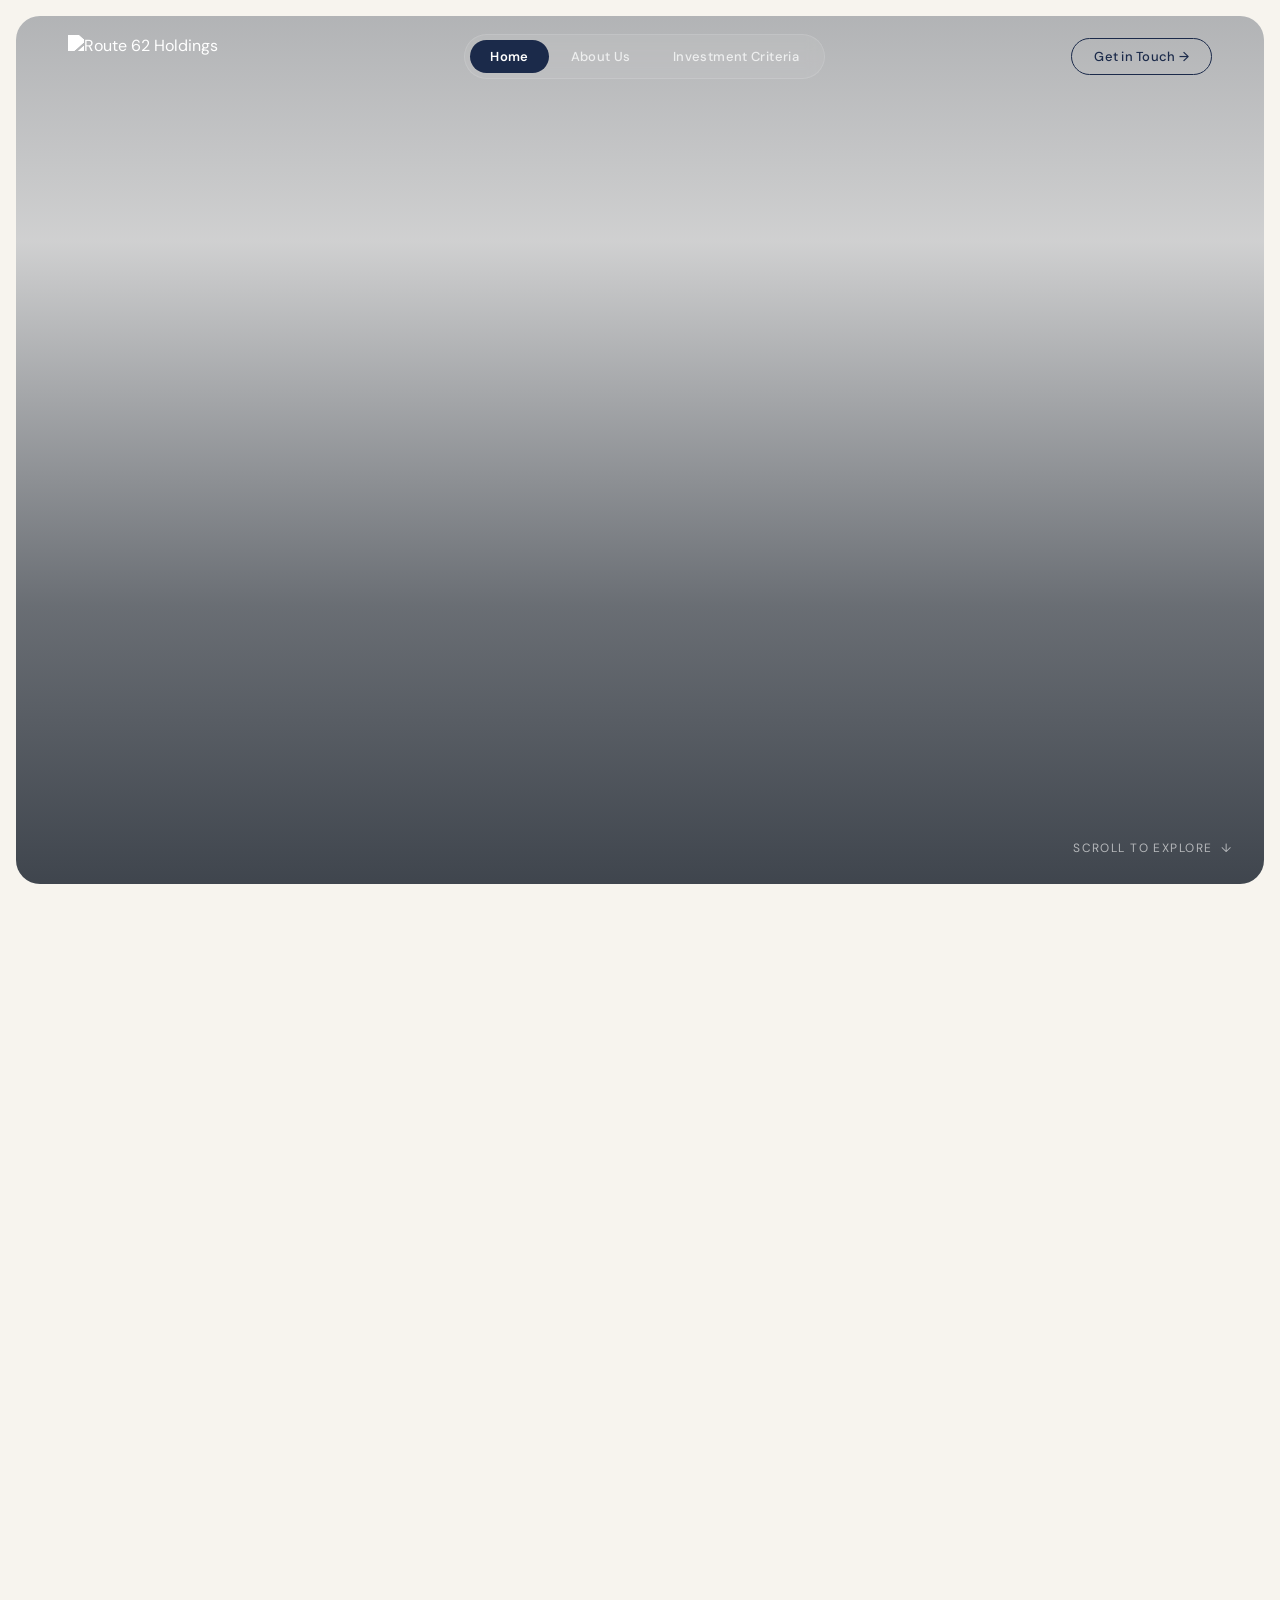
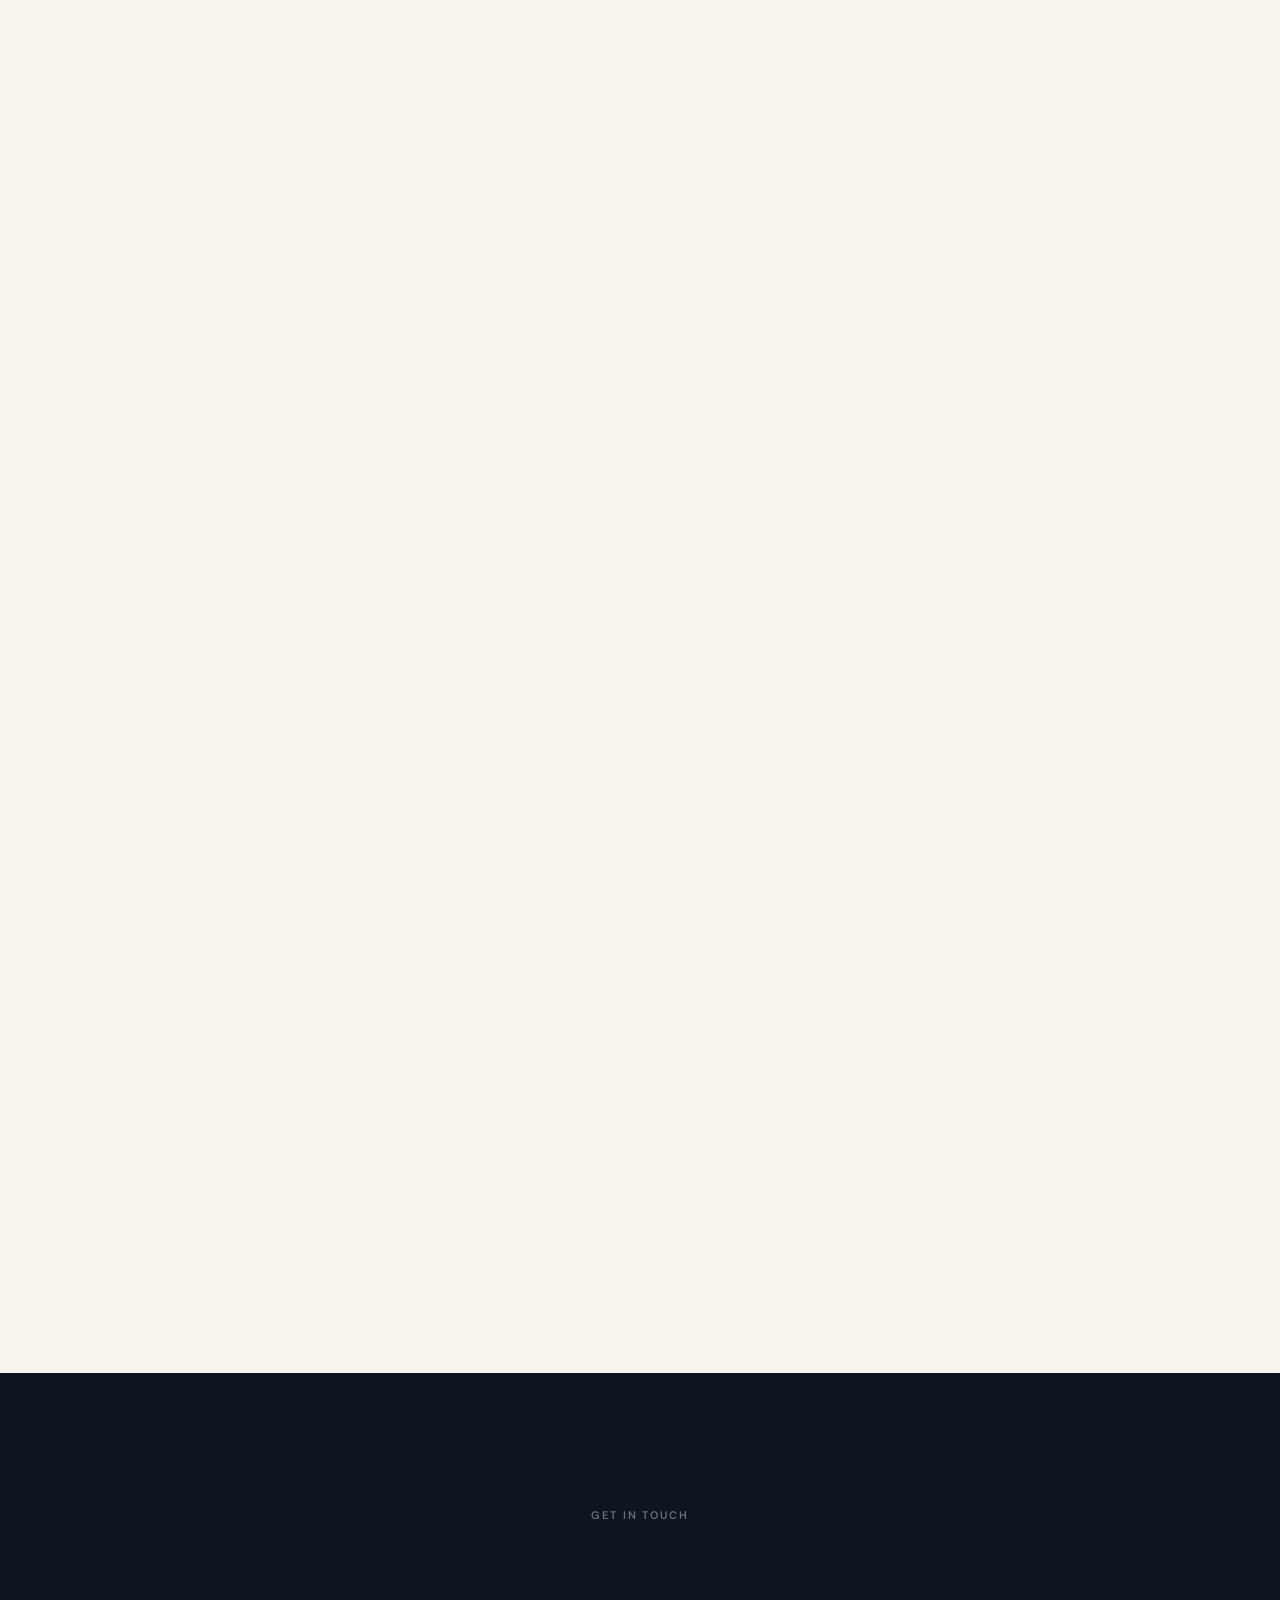
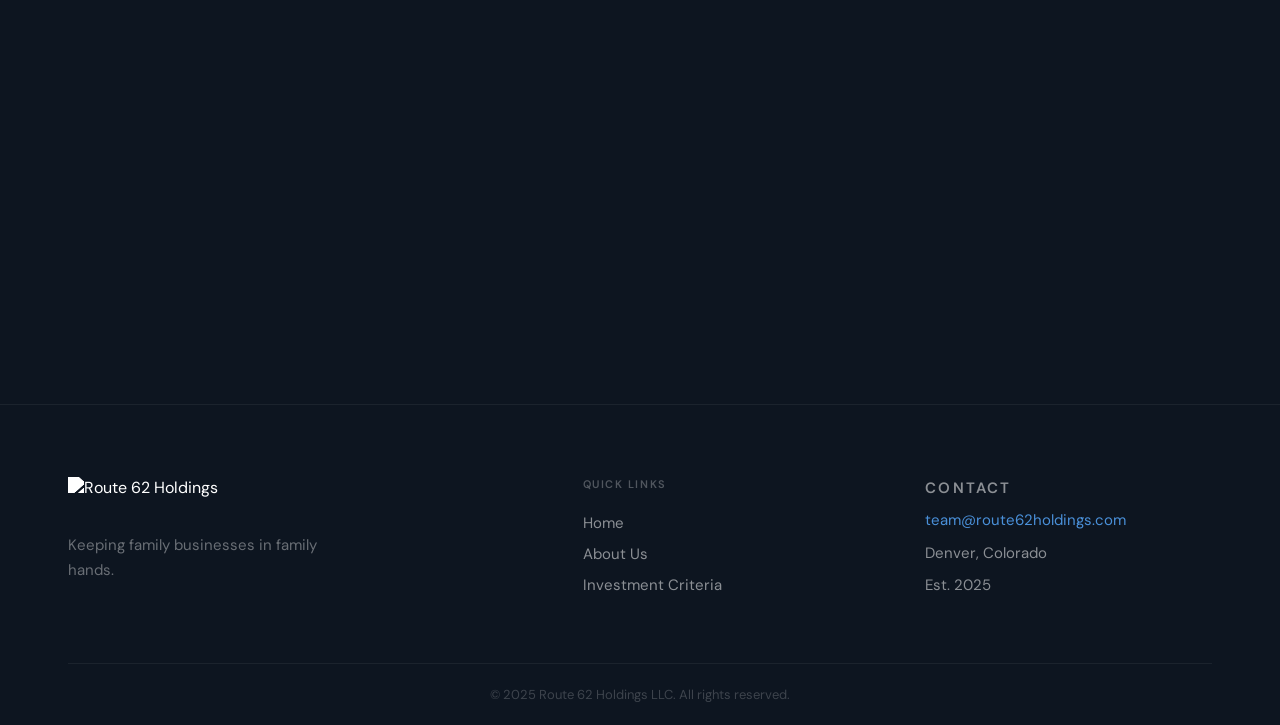
==== index.html @ dd671fc5 "initial commit" ====
<!DOCTYPE html>
<html lang="en">
<head>
  <meta charset="UTF-8">
  <meta name="viewport" content="width=device-width, initial-scale=1.0">
  <meta name="description" content="Route 62 Holdings partners with owners ready to step away - keeping the businesses they built in caring hands for the long run.">
  <title>Route 62 Holdings - Keeping Family Businesses in Family Hands</title>
  <link rel="stylesheet" href="css/styles.css">
  <link rel="preload" as="image" href="https://images.unsplash.com/photo-1558618666-fcd25c85cd64?w=1920&auto=format&fit=crop&q=80">
  <script src="https://cdnjs.cloudflare.com/ajax/libs/gsap/3.12.2/gsap.min.js"></script>
  <script src="https://cdnjs.cloudflare.com/ajax/libs/gsap/3.12.2/ScrollTrigger.min.js"></script>
</head>
<body>

  <!-- ══════════════════════ NAV ══════════════════════ -->
  <nav class="nav" id="nav" role="navigation" aria-label="Main navigation">
    <div class="nav-inner">
      <a href="index.html" class="nav-logo" aria-label="Route 62 Holdings - Home">
        <!-- [PLACEHOLDER] Logo - filter: brightness(0) invert(1) inverts to white on dark nav. Remove if logo is already light. -->
        <img src="assets/logo/route62_logo.jpg" alt="Route 62 Holdings" style="filter: brightness(0) invert(1);">
      </a>

      <div class="nav-center">
        <div class="nav-pills-wrap">
          <a href="index.html"      class="nav-link active">Home</a>
          <a href="about.html"      class="nav-link">About Us</a>
          <a href="investment.html" class="nav-link">Investment Criteria</a>
        </div>
      </div>

      <div class="nav-right">
        <a href="#connect" class="btn-nav-cta">Get in Touch &rarr;</a>
      </div>

      <button class="hamburger" id="hamburger" aria-label="Open navigation menu" aria-expanded="false">
        <span></span><span></span><span></span>
      </button>
    </div>
  </nav>

  <!-- Mobile overlay menu -->
  <div class="mobile-menu" id="mobile-menu" aria-hidden="true">
    <a href="index.html"      class="mobile-link">Home</a>
    <a href="about.html"      class="mobile-link">About Us</a>
    <a href="investment.html" class="mobile-link">Investment Criteria</a>
    <a href="#connect"        class="mobile-link mobile-cta">Get in Touch &rarr;</a>
  </div>

  <!-- ══════════════════════ HERO ══════════════════════ -->
  <section class="hero" id="hero" aria-label="Hero">
    <div class="hero-bg" aria-hidden="true">
      <video class="hero-video" autoplay muted loop playsinline>
        <source src="assets/videos/Cinematic_Desert_Highway_Drone_Shot.mp4" type="video/mp4">
      </video>
    </div>

    <div class="hero-content reveal">
      <div class="container">
        <h1 class="hero-headline">Keeping Family Businesses in Family&nbsp;Hands</h1>
        <p class="hero-sub">You spent a lifetime building something that feels like family. When it&rsquo;s time to step back, we&rsquo;re here to carry it forward - with the care and commitment it deserves.</p>
        <div class="hero-ctas">
          <a href="#connect" class="btn btn-white-outline">Get in Touch &rarr;</a>
          <a href="#story"   class="btn btn-dark-pill">Learn More</a>
        </div>
      </div>
    </div>

    <span class="scroll-hint" aria-hidden="true">Scroll to Explore <span class="arrow">&darr;</span></span>
  </section>

  <!-- ══════════════════════ FOUNDER STORY ══════════════════════ -->
  <section class="founder-section" id="story">
    <div class="container">
      <div class="founder-grid">

        <div class="founder-col reveal">
          <span class="label">OUR STORY</span>
          <h2 class="founder-heading section-heading">We Grew Up Around Family Businesses, Too.</h2>
          <div class="founder-body">
            <p>Route 62 Holdings was founded by Max and Nicole - two partners who grew up close to family-owned businesses and spent years working alongside the owners who built them.</p>
            <p>The more we sat across from those owners, the more we realized the hardest question wasn&rsquo;t price or terms - it was who would look after what they&rsquo;d spent a lifetime creating.</p>
            <p>That&rsquo;s what we&rsquo;re here for. We step in as hands-on operators, keep the team and culture the owner built, and carry the business forward - the way family would.</p>
          </div>
          <div class="founder-cta">
            <a href="about.html" class="btn btn-text-accent">About Our Team &rarr;</a>
          </div>
        </div>

        <div class="founder-img-wrap reveal reveal-d2">
          <!-- [PLACEHOLDER] Business meeting photo -->
          <img
            src="https://images.unsplash.com/photo-1600880292203-757bb62b4baf?w=800&auto=format&fit=crop&q=80"
            alt="Two business professionals in a meeting"
            loading="lazy"
          >
        </div>

      </div>
    </div>
  </section>

  <!-- ══════════════════════ LEADERSHIP TEAM ══════════════════════ -->
  <section class="team-section" id="team">
    <div class="container">

      <div class="section-header reveal">
        <h2 class="section-title section-heading">Our Leadership Team</h2>
      </div>

      <div class="team-grid">

        <!-- ── Max Araya ── -->
        <article class="team-card reveal">
          <div class="team-headshot">
            <img src="assets/images/Max.png" alt="Max Araya" loading="lazy">
          </div>
          <div class="team-body">
            <h3 class="team-name">Max Araya</h3>
            <p class="team-role">Co-Founder</p>
            <div class="team-rule"></div>
            <p class="team-tagline">&ldquo;Drawn to how businesses actually work - and driven to make them better.&rdquo;</p>
            <div class="team-li-wrap">
              <a
                href="https://www.linkedin.com/in/max-araya/"
                target="_blank"
                rel="noopener noreferrer"
                class="btn btn-linkedin"
                aria-label="Max Araya on LinkedIn"
              >LinkedIn &rarr;</a>
            </div>
            <ul class="team-bullets">
              <li>VP, Fruition Partners Private Equity - Denver, CO (Dec 2023-Present)</li>
              <li>Associate, Oaktree Capital Management - New York (2020-2022, Mezzanine Fund)</li>
              <li>Investment Banking Analyst, J.P. Morgan - New York (2016-2020, Leveraged Finance / TMT)</li>
              <li>Middlebury College, B.A. International Politics &amp; Economics; LSE, Accounting &amp; Finance</li>
            </ul>
          </div>
        </article>

        <!-- ── Nicole B ── -->
        <article class="team-card reveal reveal-d2">
          <div class="team-headshot">
            <img src="assets/images/Nicole.png" alt="Nicole B" loading="lazy">
          </div>
          <div class="team-body">
            <h3 class="team-name">Nicole B</h3>
            <p class="team-role">Co-Founder</p>
            <div class="team-rule"></div>
            <p class="team-tagline">&ldquo;Operational instincts shaped by family business roots and a decade of working with owners.&rdquo;</p>
            <div class="team-li-wrap">
              <!-- [PLACEHOLDER] Update LinkedIn URL when available -->
              <a href="#" class="btn btn-linkedin" aria-label="Nicole B on LinkedIn">LinkedIn &rarr;</a>
            </div>
            <ul class="team-bullets">
              <li>Wealth Management, Family Office - Connecticut</li>
              <li>Background in operations, client relations, and family business dynamics</li>
              <li>Bentley University, Finance</li>
              <li>Grew up around family-owned businesses; deep appreciation for succession and continuity</li>
            </ul>
          </div>
        </article>

      </div>
    </div>
  </section>

  <!-- ══════════════════════ CONNECT ══════════════════════ -->
  <section class="connect-section" id="connect">
    <div class="container">
      <span class="label label-muted">GET IN TOUCH</span>
      <h2 class="connect-heading section-heading reveal">Ready to Start a Conversation?</h2>
      <p class="connect-sub reveal reveal-d1">Whether you&rsquo;re a business owner thinking about the future, or an entrepreneur exploring partnership - we&rsquo;d love to hear from you.</p>
      <div class="connect-ctas reveal reveal-d2">
        <!-- [PLACEHOLDER] Update scheduling link -->
        <a href="#" class="btn btn-gold">Schedule a Call &rarr;</a>
        <a href="mailto:team@route62holdings.com" class="btn btn-white-outline">Send Us a Message &rarr;</a>
      </div>
      <p class="connect-email reveal reveal-d3">
        <!-- [PLACEHOLDER] Confirm email address -->
        <a href="mailto:team@route62holdings.com">team@route62holdings.com</a>
      </p>
    </div>
  </section>

  <!-- ══════════════════════ FOOTER ══════════════════════ -->
  <footer class="footer" role="contentinfo">
    <div class="container">
      <div class="footer-grid">

        <div>
          <div class="footer-logo">
            <img src="assets/logo/route62_logo.jpg" alt="Route 62 Holdings" style="filter: brightness(0) invert(1);">
          </div>
          <p class="footer-tagline">Keeping family businesses in family hands.</p>
        </div>

        <div>
          <p class="footer-col-heading">Quick Links</p>
          <nav class="footer-links" aria-label="Footer navigation">
            <a href="index.html">Home</a>
            <a href="about.html">About Us</a>
            <a href="investment.html">Investment Criteria</a>
          </nav>
        </div>

        <div class="footer-contact">
          <p class="footer-col-heading">Contact</p>
          <!-- [PLACEHOLDER] Confirm contact details -->
          <p><a href="mailto:team@route62holdings.com">team@route62holdings.com</a></p>
          <p>Denver, Colorado</p>
          <p>Est. 2025</p>
        </div>

      </div>
      <div class="footer-bottom">
        <p>&copy; 2025 Route 62 Holdings LLC. All rights reserved.</p>
      </div>
    </div>
  </footer>

  <script src="js/main.js"></script>
</body>
</html>
---- css/styles.css ----
/* ============================================================
   ROUTE 62 HOLDINGS — styles.css
   ============================================================ */

@import url('https://fonts.googleapis.com/css2?family=Playfair+Display:ital,wght@0,400;0,500;0,600;0,700;1,400;1,500&family=DM+Sans:ital,opsz,wght@0,9..40,300;0,9..40,400;0,9..40,500;0,9..40,600;1,9..40,400&display=swap');

/* ── CUSTOM PROPERTIES ── */
:root {
  --color-navy:        #1B2A4A;
  --color-blue:        #4A90D9;
  --color-blue-dark:   #2E6BB0;
  --color-bg-dark:     #0D1520;
  --color-bg-light:    #F7F4EE;
  --color-text-primary:#1B2A4A;
  --color-text-light:  #FFFFFF;
  --color-text-muted:  #6B7A94;
  --color-card-bg:     #EDE9E0;

  --font-display: 'Playfair Display', Georgia, serif;
  --font-body:    'DM Sans', system-ui, -apple-system, sans-serif;

  --nav-h:   80px;
  --max-w:   1240px;
  --gutter:  48px;
}

/* ── RESET ── */
*, *::before, *::after { box-sizing: border-box; margin: 0; padding: 0; }
html { scroll-behavior: smooth; }
body {
  font-family: var(--font-body);
  background: #F7F4EE;
  color: var(--color-text-primary);
  overflow-x: hidden;
  -webkit-font-smoothing: antialiased;
  -moz-osx-font-smoothing: grayscale;
}
img { max-width: 100%; display: block; }
a { text-decoration: none; color: inherit; }
ul { list-style: none; }
button { cursor: pointer; border: none; background: none; font-family: inherit; }

/* ── LAYOUT ── */
.container {
  max-width: var(--max-w);
  margin: 0 auto;
  padding: 0 var(--gutter);
}

/* ── REVEAL ANIMATION ── */
.reveal {
  opacity: 0;
  transform: translateY(28px);
  transition: opacity 0.75s ease, transform 0.75s ease;
}
.reveal.visible { opacity: 1; transform: translateY(0); }
.reveal-d1 { transition-delay: 0.1s; }
.reveal-d2 { transition-delay: 0.2s; }
.reveal-d3 { transition-delay: 0.3s; }
.reveal-d4 { transition-delay: 0.4s; }
.reveal-d5 { transition-delay: 0.5s; }

/* ── LABEL ── */
.label {
  display: inline-block;
  font-size: 0.6875rem;
  font-weight: 600;
  letter-spacing: 0.18em;
  text-transform: uppercase;
  color: var(--color-blue);
  margin-bottom: 14px;
}
.label-muted { color: rgba(255,255,255,0.38); }

/* ═══════════════════════════════════
   NAVIGATION
   ═══════════════════════════════════ */
.nav {
  position: fixed;
  inset: 16px 16px auto 16px;
  z-index: 1000;
  height: var(--nav-h);
  background: transparent !important;
  backdrop-filter: none !important;
  -webkit-backdrop-filter: none !important;
  transition: transform 0.35s ease;
}

.nav-inner {
  max-width: var(--max-w);
  margin: 0 auto;
  padding: 0 var(--gutter);
  height: 100%;
  display: flex;
  align-items: center;
  justify-content: space-between;
  gap: 20px;
}

.nav-logo img {
  height: 42px;
  width: auto;
  object-fit: contain;
  display: block;
}

.nav-pills-wrap {
  display: flex;
  align-items: center;
  background: rgba(255,255,255,0.07);
  border: 1px solid rgba(255,255,255,0.12);
  border-radius: 50px;
  padding: 5px;
  gap: 2px;
  backdrop-filter: blur(8px);
}

.nav-link {
  display: block;
  padding: 8px 20px;
  border-radius: 50px;
  font-size: 0.8125rem;
  font-weight: 500;
  color: rgba(255,255,255,0.75);
  letter-spacing: 0.03em;
  white-space: nowrap;
  transition: color 0.2s, background 0.2s;
}
.nav-link:hover { color: #fff; background: rgba(255,255,255,0.1); }
.nav-link.active {
  background: var(--color-navy);
  color: #fff;
  font-weight: 600;
}

.btn-nav-cta {
  display: inline-flex;
  align-items: center;
  gap: 6px;
  padding: 9px 22px;
  border-radius: 50px;
  border: 1.5px solid var(--color-navy);
  font-size: 0.8125rem;
  font-weight: 500;
  color: var(--color-navy);
  white-space: nowrap;
  transition: all 0.25s;
  letter-spacing: 0.02em;
}
.btn-nav-cta:hover {
  background: var(--color-blue);
  color: #fff;
  border-color: var(--color-blue);
}

/* Hamburger */
.hamburger {
  display: none;
  flex-direction: column;
  gap: 5px;
  padding: 8px;
  flex-shrink: 0;
}
.hamburger span {
  display: block;
  width: 24px;
  height: 2px;
  background: #fff;
  border-radius: 2px;
  transition: all 0.3s ease;
}
.hamburger.open span:nth-child(1) { transform: translateY(7px) rotate(45deg); }
.hamburger.open span:nth-child(2) { opacity: 0; transform: scaleX(0); }
.hamburger.open span:nth-child(3) { transform: translateY(-7px) rotate(-45deg); }

/* Mobile menu overlay */
.mobile-menu {
  display: none;
  position: fixed;
  inset: 0;
  z-index: 999;
  background: var(--color-bg-dark);
  flex-direction: column;
  align-items: center;
  justify-content: center;
  gap: 6px;
}
.mobile-menu.open { display: flex; }

.mobile-link {
  font-family: var(--font-display);
  font-size: 1.875rem;
  font-weight: 500;
  color: rgba(255,255,255,0.85);
  padding: 10px 40px;
  border-radius: 8px;
  transition: color 0.2s;
}
.mobile-link:hover { color: var(--color-blue); }

.mobile-cta {
  font-family: var(--font-body);
  font-size: 1rem;
  font-weight: 600;
  background: var(--color-navy);
  color: #fff !important;
  padding: 14px 40px;
  border-radius: 50px;
  margin-top: 24px;
}

/* ═══════════════════════════════════
   BUTTONS
   ═══════════════════════════════════ */
.btn {
  display: inline-flex;
  align-items: center;
  justify-content: center;
  gap: 8px;
  padding: 14px 30px;
  border-radius: 50px;
  font-family: var(--font-body);
  font-size: 0.9375rem;
  font-weight: 500;
  letter-spacing: 0.01em;
  cursor: pointer;
  transition: all 0.25s ease;
  white-space: nowrap;
  border: 2px solid transparent;
}

.btn-gold {
  background: var(--color-navy);
  color: #fff;
  border-color: var(--color-navy);
}
.btn-gold:hover {
  background: var(--color-blue);
  border-color: var(--color-blue);
  transform: translateY(-2px);
  box-shadow: 0 8px 24px rgba(74,144,217,0.35);
}

.btn-white-outline {
  background: transparent;
  color: #fff;
  border-color: rgba(255,255,255,0.65);
}
.btn-white-outline:hover {
  background: #fff;
  color: var(--color-bg-dark);
  border-color: #fff;
}

.btn-dark-pill {
  background: rgba(13,21,32,0.55);
  color: rgba(255,255,255,0.85);
  border-color: rgba(255,255,255,0.25);
  backdrop-filter: blur(8px);
}
.btn-dark-pill:hover {
  background: rgba(13,21,32,0.8);
  border-color: rgba(255,255,255,0.4);
}

.btn-text-accent {
  background: none;
  color: var(--color-blue);
  border: none;
  padding: 0;
  font-weight: 600;
  font-size: 0.9375rem;
  border-radius: 0;
  letter-spacing: 0.02em;
}
.btn-text-accent:hover { color: var(--color-blue-dark); }

.btn-linkedin {
  background: var(--color-navy);
  color: #fff;
  border-color: var(--color-navy);
  padding: 9px 22px;
  font-size: 0.8125rem;
}
.btn-linkedin:hover { background: var(--color-navy); border-color: var(--color-blue); }

/* ═══════════════════════════════════
   HOME HERO
   ═══════════════════════════════════ */
.hero {
  position: relative;
  margin: 16px;
  border-radius: 24px;
  height: calc(100vh - 32px);
  min-height: 700px;
  display: flex;
  flex-direction: column;
  justify-content: flex-end;
  overflow: hidden;
}

.hero-bg {
  position: absolute;
  top: -10%;
  left: 0;
  right: 0;
  height: 120%;
  z-index: 0;
  overflow: hidden;
}
.hero-bg::before {
  content: '';
  position: absolute;
  inset: 0;
  background: rgba(13, 37, 74, 0.12);
  z-index: 1;
  pointer-events: none;
}
.hero-bg::after {
  content: '';
  position: absolute;
  inset: 0;
  background: linear-gradient(
    to bottom,
    rgba(13,21,32,0.25) 0%,
    rgba(13,21,32,0.05) 30%,
    rgba(13,21,32,0.55) 65%,
    rgba(13,21,32,0.82) 100%
  );
  z-index: 2;
}

.hero-content {
  position: absolute;
  bottom: 10%;
  left: 0;
  right: 0;
  z-index: 2;
}

.hero-headline {
  font-family: var(--font-display);
  font-size: clamp(2.8rem, 5.2vw, 5rem);
  font-weight: 700;
  color: #fff;
  line-height: 1.05;
  letter-spacing: -0.02em;
  max-width: 65%;
  margin-bottom: 22px;
}

.hero-sub {
  font-size: 1.125rem;
  color: rgba(255,255,255,0.7);
  max-width: 540px;
  line-height: 1.75;
  margin-bottom: 38px;
  font-weight: 300;
}

.hero-ctas { display: flex; gap: 12px; flex-wrap: wrap; }

/* Glassmorphism stat card */
.hero-stat-card {
  position: absolute;
  bottom: 10%;
  right: 6%;
  z-index: 3;
  background: rgba(13,21,32,0.72);
  backdrop-filter: blur(12px);
  -webkit-backdrop-filter: blur(12px);
  border: 1px solid rgba(255,255,255,0.08);
  border-radius: 20px;
  padding: 24px 28px;
  text-align: right;
  min-width: 200px;
}

.stat-big {
  display: block;
  font-family: var(--font-display);
  font-size: 2.4rem;
  font-weight: 700;
  color: var(--color-blue);
  line-height: 1;
  margin-bottom: 6px;
  letter-spacing: -0.02em;
}

.stat-label-sm {
  display: block;
  font-size: 0.8rem;
  color: rgba(255,255,255,0.65);
  letter-spacing: 0.08em;
  text-transform: uppercase;
  margin-top: 6px;
}

.scroll-hint {
  position: absolute;
  bottom: 28px;
  right: 32px;
  z-index: 2;
  font-size: 0.75rem;
  letter-spacing: 0.12em;
  text-transform: uppercase;
  color: rgba(255,255,255,0.6);
  display: flex;
  align-items: center;
  gap: 8px;
}
.scroll-hint .arrow {
  animation: bounce-down 1.8s ease infinite;
}
@keyframes bounce-down {
  0%, 100% { transform: translateY(0); }
  50%       { transform: translateY(5px); }
}

/* ═══════════════════════════════════
   FOUNDER / STORY SECTION
   ═══════════════════════════════════ */
.founder-section {
  padding: 110px 0;
  background: var(--color-bg-light);
}

.founder-grid {
  display: grid;
  grid-template-columns: 1fr 1fr;
  gap: 80px;
  align-items: center;
}

.founder-heading {
  font-family: var(--font-display);
  font-size: clamp(1.8rem, 3vw, 2.6rem);
  font-weight: 500;
  color: var(--color-text-primary);
  line-height: 1.2;
  letter-spacing: -0.02em;
  margin-bottom: 24px;
}

.founder-body p {
  font-size: 1.0625rem;
  color: #3C3C38;
  line-height: 1.78;
  margin-bottom: 18px;
}
.founder-body p:last-child { margin-bottom: 0; }

.founder-cta { margin-top: 36px; }

.founder-img-wrap {
  border-radius: 22px;
  overflow: hidden;
  aspect-ratio: 5/6;
  position: relative;
}
.founder-img-wrap img {
  width: 100%;
  height: 100%;
  object-fit: cover;
  display: block;
  transition: transform 0.6s ease;
}
.founder-img-wrap:hover img { transform: scale(1.03); }

/* ═══════════════════════════════════
   LOGO CAROUSEL
   ═══════════════════════════════════ */
.carousel-section {
  padding: 56px 0;
  background: var(--color-bg-dark);
  overflow: hidden;
}

.carousel-label {
  text-align: center;
  margin-bottom: 40px;
}

.carousel-track-wrap { overflow: hidden; }

.carousel-track {
  display: flex;
  align-items: center;
  gap: 36px;
  width: max-content;
  animation: carousel-scroll 38s linear infinite;
}
.carousel-track:hover { animation-play-state: paused; }

.carousel-item {
  flex-shrink: 0;
  width: 168px;
  height: 66px;
  background: rgba(255,255,255,0.04);
  border: 1px solid rgba(255,255,255,0.07);
  border-radius: 10px;
  display: flex;
  align-items: center;
  justify-content: center;
  font-size: 0.75rem;
  font-weight: 500;
  color: rgba(255,255,255,0.22);
  letter-spacing: 0.05em;
  transition: border-color 0.2s, background 0.2s;
}
.carousel-item:hover {
  background: rgba(255,255,255,0.07);
  border-color: rgba(255,255,255,0.14);
}

@keyframes carousel-scroll {
  from { transform: translateX(0); }
  to   { transform: translateX(-50%); }
}

/* ═══════════════════════════════════
   LEADERSHIP TEAM
   ═══════════════════════════════════ */
.team-section {
  padding: 110px 0;
  background: var(--color-bg-light);
}

.section-header {
  text-align: center;
  margin-bottom: 64px;
}

.section-title {
  font-family: var(--font-display);
  font-size: clamp(1.8rem, 3vw, 2.5rem);
  font-weight: 500;
  letter-spacing: -0.02em;
  line-height: 1.15;
  color: var(--color-text-primary);
}

.section-title-light { color: #fff; }

.team-grid {
  display: grid;
  grid-template-columns: 1fr 1fr;
  gap: 28px;
}

.team-card {
  background: var(--color-card-bg);
  border-radius: 22px;
  overflow: hidden;
  transition: transform 0.3s ease, box-shadow 0.3s ease;
}
.team-card:hover {
  transform: translateY(-5px);
  box-shadow: 0 24px 64px rgba(0,0,0,0.1);
}

.team-headshot {
  width: 100%;
  aspect-ratio: 4/3;
  background: #CCCAC5;
  display: flex;
  align-items: center;
  justify-content: center;
  overflow: hidden;
}
.team-headshot img {
  width: 100%;
  height: 100%;
  object-fit: cover;
}

.headshot-placeholder svg {
  width: 72px;
  height: 72px;
  fill: #a6a39c;
}

.team-body { padding: 32px; }

.team-name {
  font-family: var(--font-display);
  font-size: 1.625rem;
  font-weight: 600;
  color: var(--color-text-primary);
  margin-bottom: 4px;
  letter-spacing: -0.01em;
  line-height: 1.2;
}

.team-role {
  font-size: 0.8125rem;
  font-weight: 600;
  color: var(--color-text-muted);
  text-transform: uppercase;
  letter-spacing: 0.1em;
  margin-bottom: 0;
}

.team-rule {
  width: 44px;
  height: 2px;
  background: var(--color-blue);
  margin: 18px 0;
}

.team-tagline {
  font-family: var(--font-display);
  font-size: 1rem;
  font-style: italic;
  font-weight: 500;
  color: var(--color-text-primary);
  line-height: 1.55;
  margin-bottom: 22px;
}

.team-li-wrap { margin-bottom: 24px; }

.team-bullets {
  display: flex;
  flex-direction: column;
  gap: 9px;
}
.team-bullets li {
  font-size: 0.875rem;
  color: #4A4A45;
  line-height: 1.55;
  padding-left: 16px;
  position: relative;
}
.team-bullets li::before {
  content: '';
  position: absolute;
  left: 0;
  top: 7px;
  width: 5px;
  height: 5px;
  background: var(--color-blue);
  border-radius: 50%;
}

/* ═══════════════════════════════════
   CONNECT SECTION
   ═══════════════════════════════════ */
.connect-section {
  padding: 130px 0;
  background: var(--color-bg-dark);
  text-align: center;
}

.connect-heading {
  font-family: var(--font-display);
  font-size: clamp(2rem, 4vw, 3.25rem);
  font-weight: 500;
  color: #fff;
  letter-spacing: -0.025em;
  line-height: 1.12;
  max-width: 580px;
  margin: 0 auto 20px;
}

.connect-sub {
  font-size: 1.0625rem;
  color: rgba(255,255,255,0.58);
  max-width: 520px;
  margin: 0 auto 40px;
  line-height: 1.75;
  font-weight: 300;
}

.connect-ctas {
  display: flex;
  gap: 14px;
  justify-content: center;
  flex-wrap: wrap;
  margin-bottom: 32px;
}

.connect-email {
  font-size: 0.9375rem;
  color: rgba(255,255,255,0.35);
}
.connect-email a {
  color: var(--color-blue);
  transition: color 0.2s;
}
.connect-email a:hover { color: var(--color-blue-dark); }

/* ═══════════════════════════════════
   FOOTER
   ═══════════════════════════════════ */
.footer {
  background: var(--color-bg-dark);
  border-top: 1px solid rgba(255,255,255,0.06);
  padding: 72px 0 0;
}

.footer-grid {
  display: grid;
  grid-template-columns: 1.6fr 1fr 1fr;
  gap: 56px;
  padding-bottom: 56px;
  border-bottom: 1px solid rgba(255,255,255,0.06);
}

.footer-logo img {
  height: 38px;
  width: auto;
  object-fit: contain;
  margin-bottom: 18px;
}

.footer-tagline {
  font-size: 0.9375rem;
  color: rgba(255,255,255,0.38);
  line-height: 1.65;
  max-width: 260px;
}

.footer-col-heading {
  font-size: 0.6875rem;
  font-weight: 600;
  letter-spacing: 0.14em;
  text-transform: uppercase;
  color: rgba(255,255,255,0.28);
  margin-bottom: 22px;
}

.footer-links {
  display: flex;
  flex-direction: column;
  gap: 11px;
}
.footer-links a {
  font-size: 0.9375rem;
  color: rgba(255,255,255,0.52);
  transition: color 0.2s;
}
.footer-links a:hover { color: #fff; }

.footer-contact p {
  font-size: 0.9375rem;
  color: rgba(255,255,255,0.52);
  margin-bottom: 10px;
  line-height: 1.5;
}
.footer-contact a {
  color: var(--color-blue);
  transition: color 0.2s;
}
.footer-contact a:hover { color: var(--color-blue-dark); }

.footer-bottom {
  padding: 22px 0;
  text-align: center;
}
.footer-bottom p {
  font-size: 0.8125rem;
  color: rgba(255,255,255,0.2);
}

/* ═══════════════════════════════════
   PAGE HERO (ABOUT & INVESTMENT)
   ═══════════════════════════════════ */
.page-hero {
  position: relative;
  margin: 16px;
  border-radius: 24px;
  height: calc(100vh - 32px);
  min-height: 680px;
  display: flex;
  flex-direction: column;
  overflow: hidden;
}

/* Breadcrumb bar */
.hero-top {
  position: relative;
  z-index: 2;
  padding-top: calc(var(--nav-h) + 44px);
  flex-shrink: 0;
}

.breadcrumb {
  font-size: 0.8125rem;
  color: rgba(255,255,255,0.45);
  letter-spacing: 0.03em;
}
.breadcrumb a {
  color: rgba(255,255,255,0.45);
  transition: color 0.2s;
}
.breadcrumb a:hover { color: var(--color-blue); }
.breadcrumb .sep { margin: 0 8px; color: rgba(255,255,255,0.25); }

/* Bottom content */
.hero-bottom {
  position: relative;
  z-index: 2;
  margin-top: auto;
  padding-bottom: 100px;
  flex-shrink: 0;
}

.hero-page-title {
  font-family: var(--font-display);
  font-size: clamp(2.6rem, 5.5vw, 4.75rem);
  font-weight: 500;
  color: #fff;
  letter-spacing: -0.025em;
  line-height: 1.08;
  margin-bottom: 20px;
}

.hero-tagline {
  font-size: 1.0625rem;
  color: rgba(255,255,255,0.62);
  max-width: 660px;
  line-height: 1.68;
  font-weight: 300;
}

/* Dark overlay shared */
.hero-overlay {
  position: absolute;
  inset: 0;
  background: linear-gradient(
    to bottom,
    rgba(13,21,32,0.25) 0%,
    rgba(13,21,32,0.05) 30%,
    rgba(13,21,32,0.55) 65%,
    rgba(13,21,32,0.82) 100%
  );
  z-index: 1;
}
.hero-overlay::after {
  content: '';
  position: absolute;
  inset: 0;
  background: rgba(13, 37, 74, 0.12);
}

/* ── ABOUT & INVESTMENT HERO LAYOUT: headline top, tagline bottom ── */
.about-hero .hero-content,
.investment-hero .hero-content {
  position: absolute;
  inset: 0;
  display: flex;
  flex-direction: column;
  justify-content: space-between;
  padding: 18% 6% 10% 6%;
  z-index: 2;
}

.about-hero .hero-headline,
.investment-hero .hero-headline {
  font-size: clamp(3rem, 6vw, 5.5rem);
  font-weight: 700;
  color: #ffffff;
  line-height: 1.05;
  margin: 0;
  align-self: flex-start;
}

.about-hero .hero-tagline,
.investment-hero .hero-tagline {
  font-size: clamp(1rem, 1.6vw, 1.25rem);
  color: rgba(255, 255, 255, 0.88);
  max-width: 620px;
  line-height: 1.5;
  font-weight: 400;
  align-self: flex-start;
}

/* ── SHARED VIDEO HERO ── */
.hero-video {
  position: absolute;
  inset: 0;
  width: 100%;
  height: 100%;
  object-fit: cover;
  object-position: center;
  z-index: 0;
}

/* ── ABOUT HERO: video background ── */
.about-hero-video-wrap {
  position: absolute;
  inset: 0;
  overflow: hidden;
  z-index: 0;
}

/* ── INVEST HERO: background image ── */
.invest-hero-bg {
  position: absolute;
  inset: 0;
  background: url('../assets/images/InvCriteria.jpeg') center center/cover no-repeat;
  z-index: 0;
}

/* Breathing room between floating page-hero card and the first content section */
.page-hero + .criteria-section,
.page-hero + .team-section {
  padding-top: 160px;
}

/* ═══════════════════════════════════
   ABOUT: NUMBERS SECTION
   ═══════════════════════════════════ */
.numbers-section {
  padding: 110px 0;
  background: var(--color-bg-light);
}

.numbers-grid {
  display: grid;
  grid-template-columns: 1fr 1fr;
  gap: 80px;
  align-items: center;
  margin-bottom: 72px;
}

.numbers-img-wrap {
  position: relative;
  padding-bottom: 28px;
  padding-left: 28px;
}

.numbers-img {
  width: 100%;
  aspect-ratio: 5/4;
  object-fit: cover;
  border-radius: 20px;
  display: block;
}

/* Glassmorphism fund card overlay */
.fund-glass-card {
  position: absolute;
  bottom: 0;
  left: 0;
  background: rgba(13,21,32,0.82);
  backdrop-filter: blur(24px);
  -webkit-backdrop-filter: blur(24px);
  border: 1px solid rgba(255,255,255,0.11);
  border-radius: 16px;
  padding: 22px 28px;
  color: #fff;
  min-width: 230px;
}

.fund-card-title {
  font-size: 0.6875rem;
  font-weight: 600;
  letter-spacing: 0.14em;
  text-transform: uppercase;
  color: rgba(255,255,255,0.38);
  margin-bottom: 14px;
}

.fund-row {
  display: flex;
  align-items: baseline;
  gap: 10px;
  margin-bottom: 8px;
}
.fund-row:last-child { margin-bottom: 0; }

.fund-amount {
  font-family: var(--font-display);
  font-size: 1.5rem;
  font-weight: 600;
  color: var(--color-blue);
  letter-spacing: -0.01em;
}

.fund-yr {
  font-size: 0.8125rem;
  color: rgba(255,255,255,0.45);
}

.numbers-content { }

.numbers-heading {
  font-family: var(--font-display);
  font-size: clamp(1.8rem, 3vw, 2.5rem);
  font-weight: 500;
  color: var(--color-text-primary);
  letter-spacing: -0.02em;
  line-height: 1.2;
  margin-bottom: 20px;
}

.numbers-body {
  font-size: 1.0625rem;
  color: #3C3C38;
  line-height: 1.78;
  margin-bottom: 32px;
}
.numbers-body em { color: var(--color-blue); font-style: italic; }

/* Stat strip */
.stat-strip {
  display: grid;
  grid-template-columns: repeat(5, 1fr);
  border-radius: 16px;
  overflow: hidden;
  border: 1px solid rgba(0,0,0,0.07);
}

.stat-strip-item {
  background: var(--color-card-bg);
  padding: 40px 20px;
  text-align: center;
  border-right: 1px solid rgba(0,0,0,0.07);
}
.stat-strip-item:last-child { border-right: none; }

.strip-num {
  font-family: var(--font-display);
  font-size: 2.25rem;
  font-weight: 600;
  color: var(--color-blue);
  line-height: 1;
  margin-bottom: 10px;
  letter-spacing: -0.02em;
}

.strip-label {
  font-size: 0.8125rem;
  color: var(--color-text-muted);
  line-height: 1.45;
  max-width: 100px;
  margin: 0 auto;
}

/* ═══════════════════════════════════
   INVESTMENT CRITERIA
   ═══════════════════════════════════ */
.criteria-section {
  padding: 110px 0;
  background: var(--color-bg-light);
}

.criteria-layout {
  display: grid;
  grid-template-columns: 1fr 1.65fr;
  gap: 80px;
  align-items: start;
}

.criteria-left-sticky {
  position: sticky;
  top: calc(var(--nav-h) + 40px);
}

.criteria-left-sticky .section-title {
  text-align: left;
  margin-bottom: 16px;
}

.criteria-sub-text {
  font-size: 1rem;
  color: var(--color-text-muted);
  line-height: 1.65;
}

.criteria-cards {
  display: grid;
  grid-template-columns: 1fr 1fr;
  gap: 18px;
}

.criteria-card {
  background: var(--color-navy);
  border-radius: 20px;
  padding: 32px;
  color: #fff;
  transition: transform 0.25s ease, box-shadow 0.25s ease;
}
.criteria-card:hover {
  transform: translateY(-4px);
  box-shadow: 0 18px 52px rgba(27,42,74,0.38);
}

.criteria-card.span-full {
  grid-column: 1 / -1;
}

.criteria-card-title {
  font-family: var(--font-display);
  font-size: 1.125rem;
  font-weight: 600;
  color: #fff;
  margin-bottom: 12px;
  letter-spacing: -0.01em;
}

.criteria-card-body {
  font-size: 0.9375rem;
  color: rgba(255,255,255,0.8);
  line-height: 1.65;
  font-weight: 300;
}

/* ═══════════════════════════════════
   RESPONSIVE
   ═══════════════════════════════════ */
@media (max-width: 1024px) {
  :root { --gutter: 32px; }

  .founder-grid    { gap: 48px; }
  .numbers-grid    { gap: 48px; }
  .criteria-layout { gap: 48px; }

  .footer-grid { grid-template-columns: 1fr 1fr; }
  .stat-strip  { grid-template-columns: repeat(3, 1fr); }
  .stat-strip-item:nth-child(4),
  .stat-strip-item:nth-child(5) {
    border-top: 1px solid rgba(0,0,0,0.07);
  }
}

@media (max-width: 768px) {
  :root { --gutter: 20px; }

  /* Nav */
  .nav-center  { display: none; }
  .btn-nav-cta { display: none; }
  .hamburger   { display: flex; }

  /* Rounded hero — tighter on mobile */
  .nav              { inset: 8px 8px auto 8px; }
  .hero,
  .page-hero        { margin: 8px; border-radius: 16px; height: calc(100vh - 16px); }

  /* Hero */
  .hero-headline  { font-size: clamp(2rem, 7.5vw, 3rem); max-width: 90%; }
  .hero-sub       { font-size: 1rem; }
  .hero-stat-card { display: none; }
  .scroll-hint    { display: none; }

  /* Sections single column */
  .founder-grid    { grid-template-columns: 1fr; }
  .founder-img-wrap { display: none; }

  .team-grid { grid-template-columns: 1fr; }

  .numbers-grid { grid-template-columns: 1fr; }
  .numbers-img-wrap { display: none; }

  .stat-strip { grid-template-columns: 1fr 1fr; }
  .stat-strip-item:nth-child(5) { grid-column: 1 / -1; }

  /* About hero video — no changes needed, video fills container on all sizes */

  /* Criteria */
  .criteria-layout      { grid-template-columns: 1fr; }
  .criteria-left-sticky { position: static; margin-bottom: 0; }
  .criteria-cards       { grid-template-columns: 1fr; }

  /* Footer */
  .footer-grid   { grid-template-columns: 1fr; gap: 36px; }
  .connect-ctas  { flex-direction: column; align-items: center; }
}

@media (max-width: 480px) {
  .hero-headline { font-size: 2rem; }
  .hero-ctas     { flex-direction: column; align-items: flex-start; }
  .hero-page-title { font-size: 2.4rem; }
}
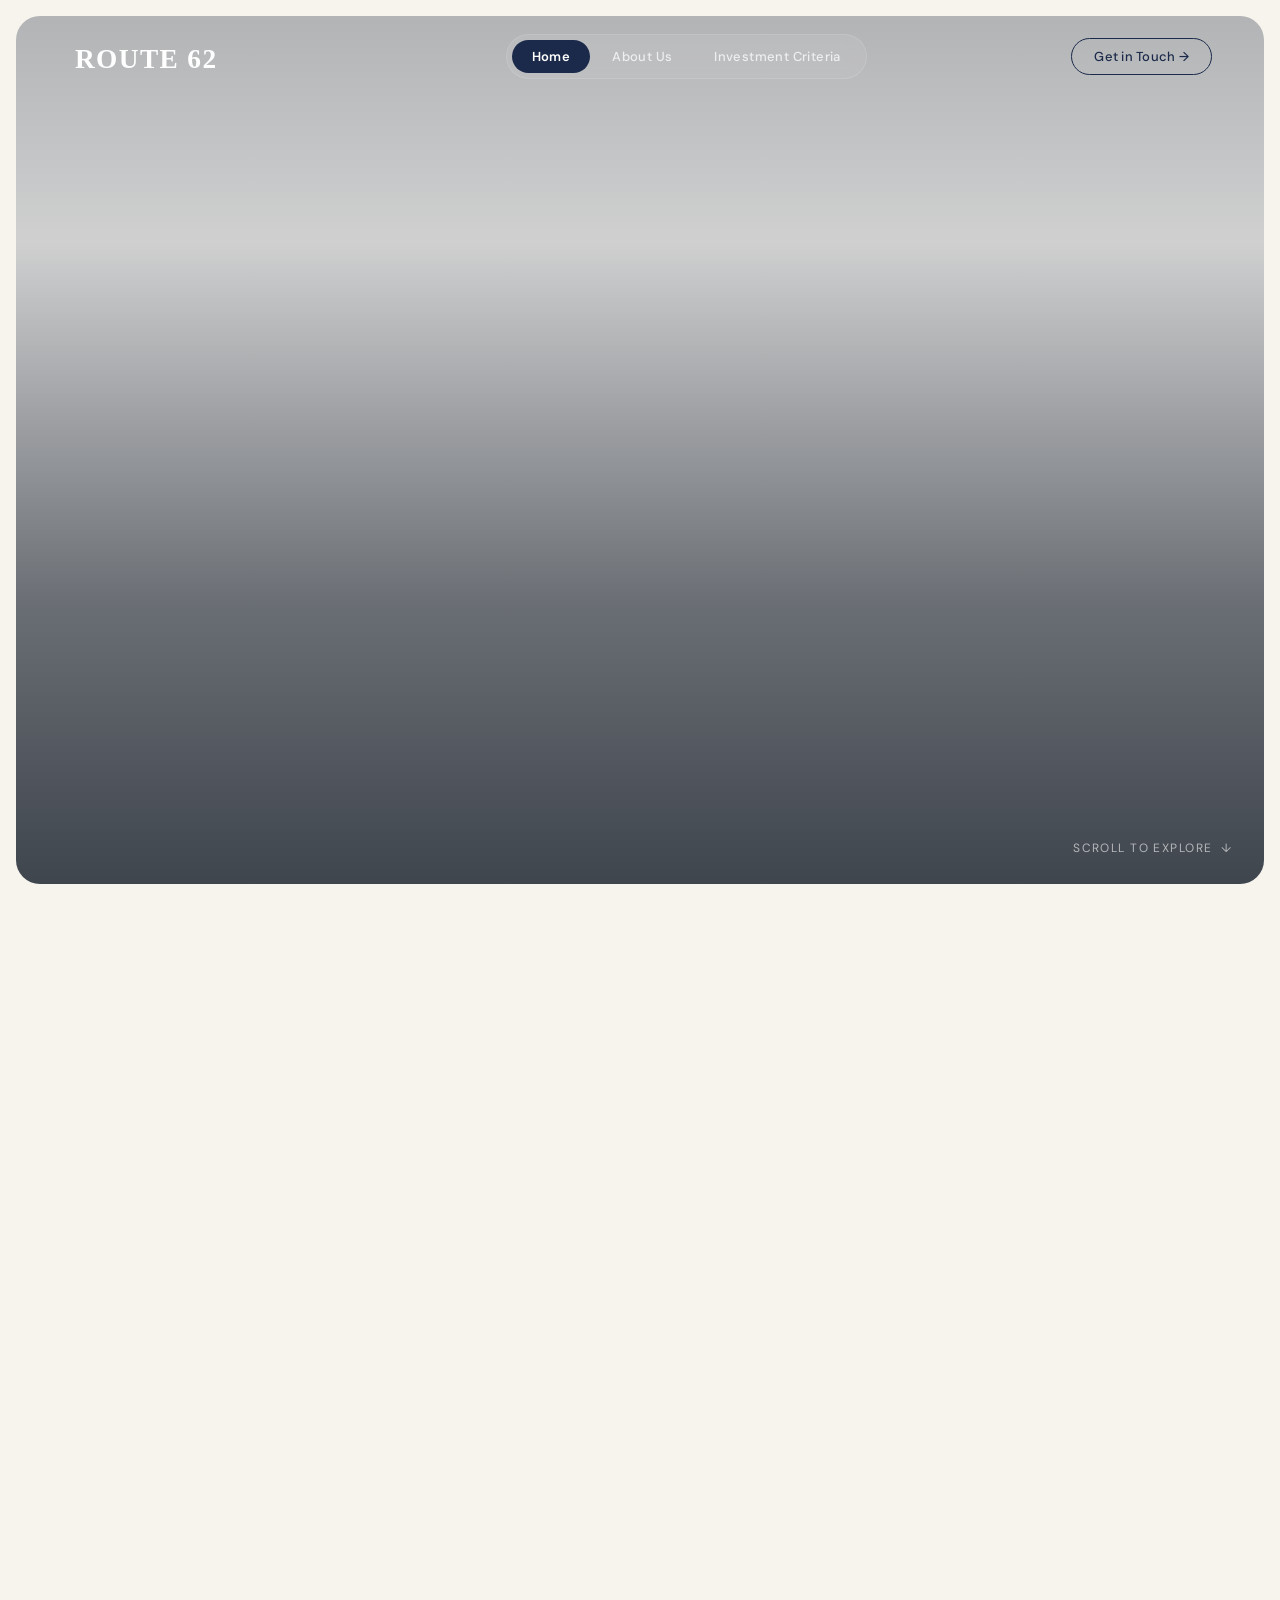
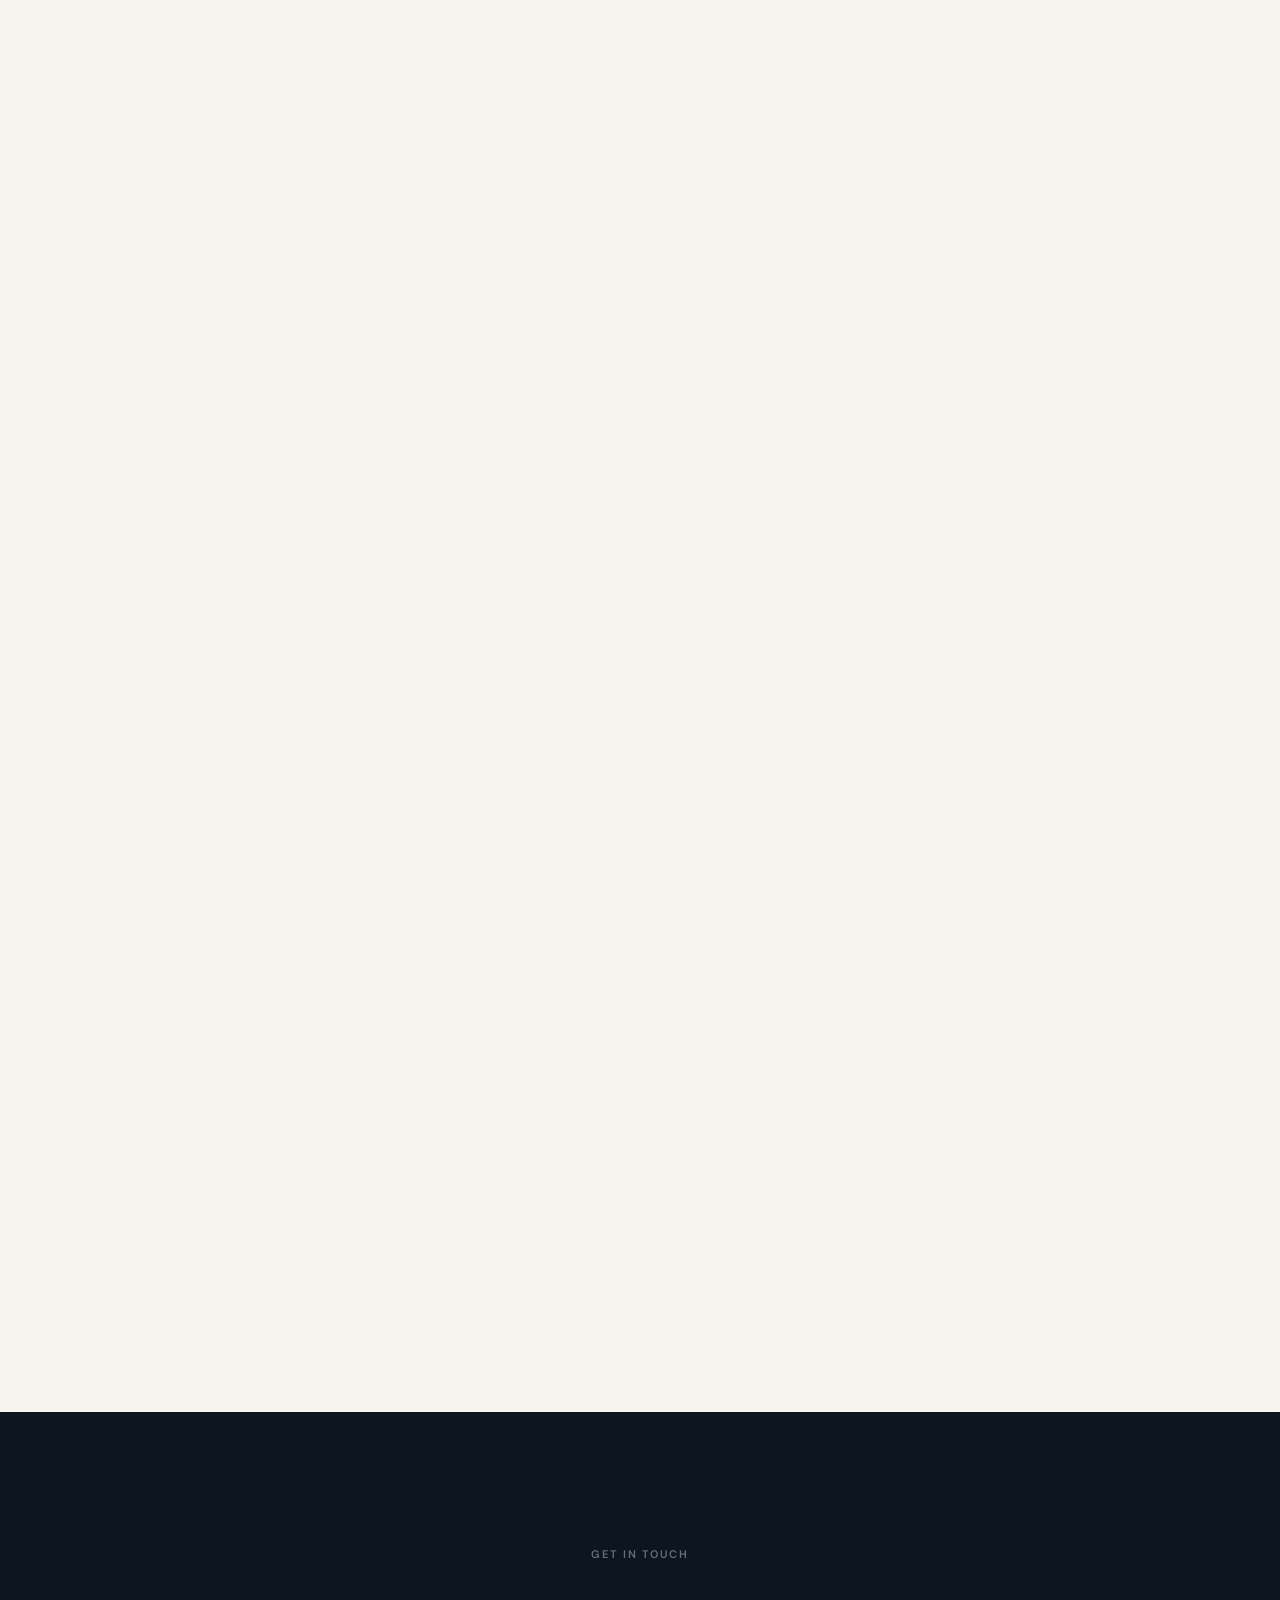
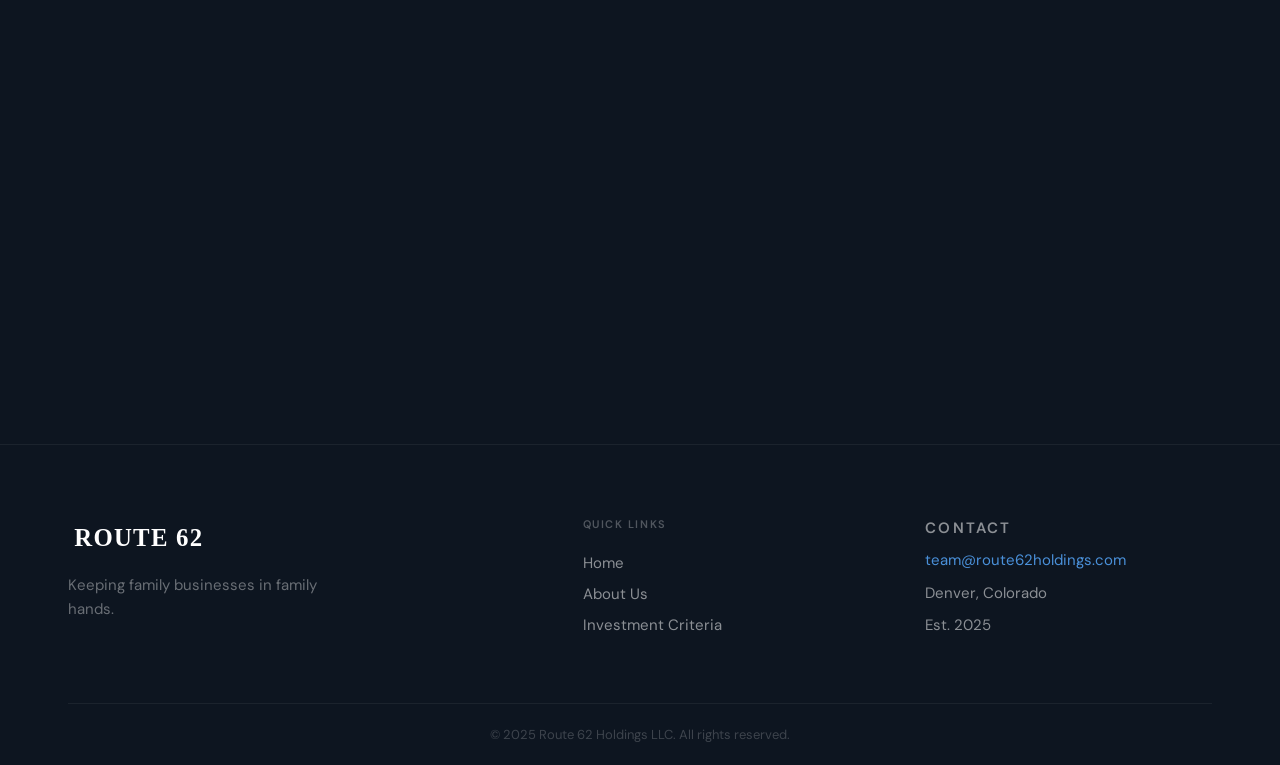
==== commit 8f1167b4: "Update Nicole Araya profile, swap in white SVG logo, add gitignore - Rename Nicole B to Nicole Araya" ====
--- a/index.html
+++ b/index.html
@@ -17,7 +17,7 @@
     <div class="nav-inner">
       <a href="index.html" class="nav-logo" aria-label="Route 62 Holdings - Home">
         <!-- [PLACEHOLDER] Logo - filter: brightness(0) invert(1) inverts to white on dark nav. Remove if logo is already light. -->
-        <img src="assets/logo/route62_logo.jpg" alt="Route 62 Holdings" style="filter: brightness(0) invert(1);">
+        <img src="assets/logo/route62_logo_white_transparent.svg" alt="Route 62 Holdings">
       </a>
 
       <div class="nav-center">
@@ -137,24 +137,31 @@
           </div>
         </article>
 
-        <!-- ── Nicole B ── -->
+        <!-- ── Nicole Araya ── -->
         <article class="team-card reveal reveal-d2">
           <div class="team-headshot">
-            <img src="assets/images/Nicole.png" alt="Nicole B" loading="lazy">
+            <img src="assets/images/Nicole.png" alt="Nicole Araya" loading="lazy">
           </div>
           <div class="team-body">
-            <h3 class="team-name">Nicole B</h3>
+            <h3 class="team-name">Nicole Araya</h3>
             <p class="team-role">Co-Founder</p>
             <div class="team-rule"></div>
             <p class="team-tagline">&ldquo;Operational instincts shaped by family business roots and a decade of working with owners.&rdquo;</p>
             <div class="team-li-wrap">
-              <!-- [PLACEHOLDER] Update LinkedIn URL when available -->
-              <a href="#" class="btn btn-linkedin" aria-label="Nicole B on LinkedIn">LinkedIn &rarr;</a>
+              <a
+                href="https://www.linkedin.com/in/nicole-bellefeuille-araya-2984a38a/"
+                target="_blank"
+                rel="noopener noreferrer"
+                class="btn btn-linkedin"
+                aria-label="Nicole Araya on LinkedIn"
+              >LinkedIn &rarr;</a>
             </div>
             <ul class="team-bullets">
-              <li>Wealth Management, Family Office - Connecticut</li>
-              <li>Background in operations, client relations, and family business dynamics</li>
-              <li>Bentley University, Finance</li>
+              <li>VP, Seven Mile Advisory - New York (Apr 2023-Present)</li>
+              <li>Associate, Crestone Capital - Wealth Management (2022-2023)</li>
+              <li>Associate &amp; Analyst, Evercore Wealth Management - New York (2018-2022)</li>
+              <li>Junior Financial Analyst, AJ Wealth (2017-2018)</li>
+              <li>Bentley University, Finance (2012-2016)</li>
               <li>Grew up around family-owned businesses; deep appreciation for succession and continuity</li>
             </ul>
           </div>
@@ -189,7 +196,7 @@
 
         <div>
           <div class="footer-logo">
-            <img src="assets/logo/route62_logo.jpg" alt="Route 62 Holdings" style="filter: brightness(0) invert(1);">
+            <img src="assets/logo/route62_logo_white_transparent.svg" alt="Route 62 Holdings">
           </div>
           <p class="footer-tagline">Keeping family businesses in family hands.</p>
         </div>
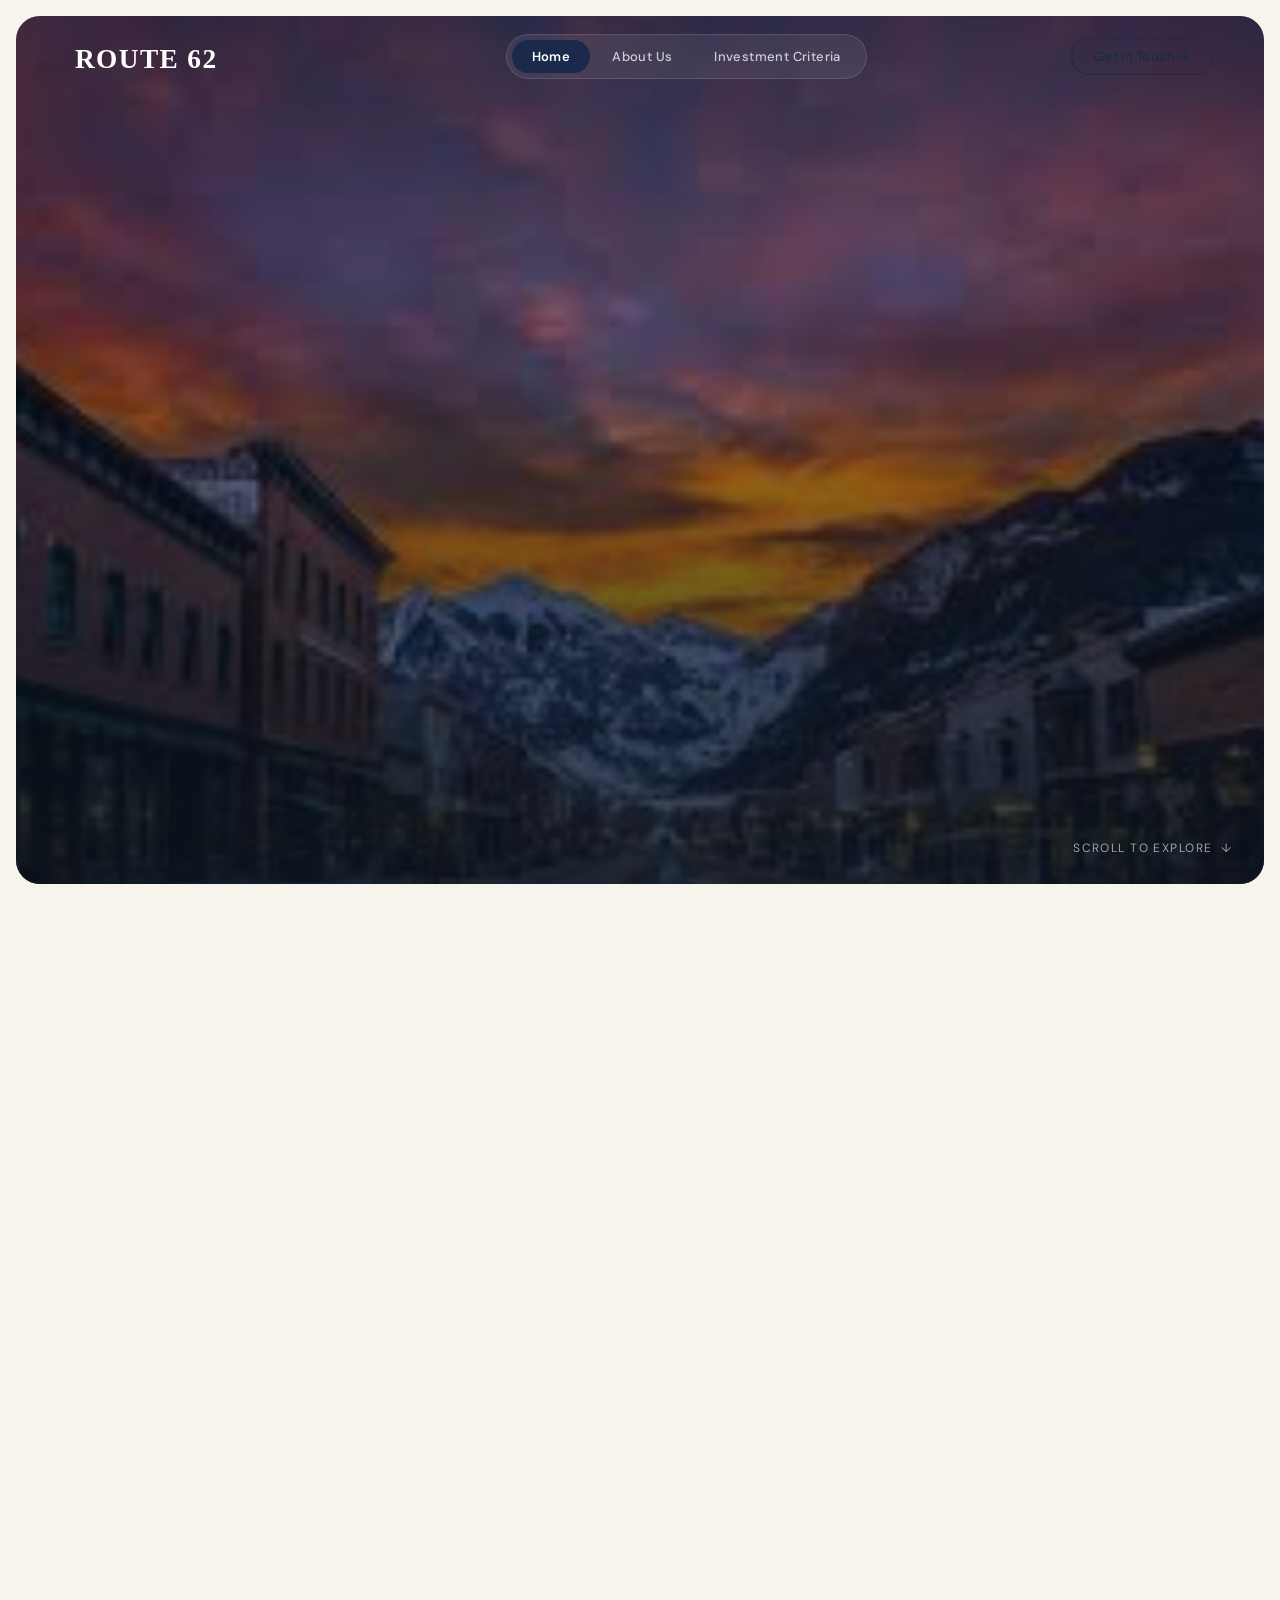
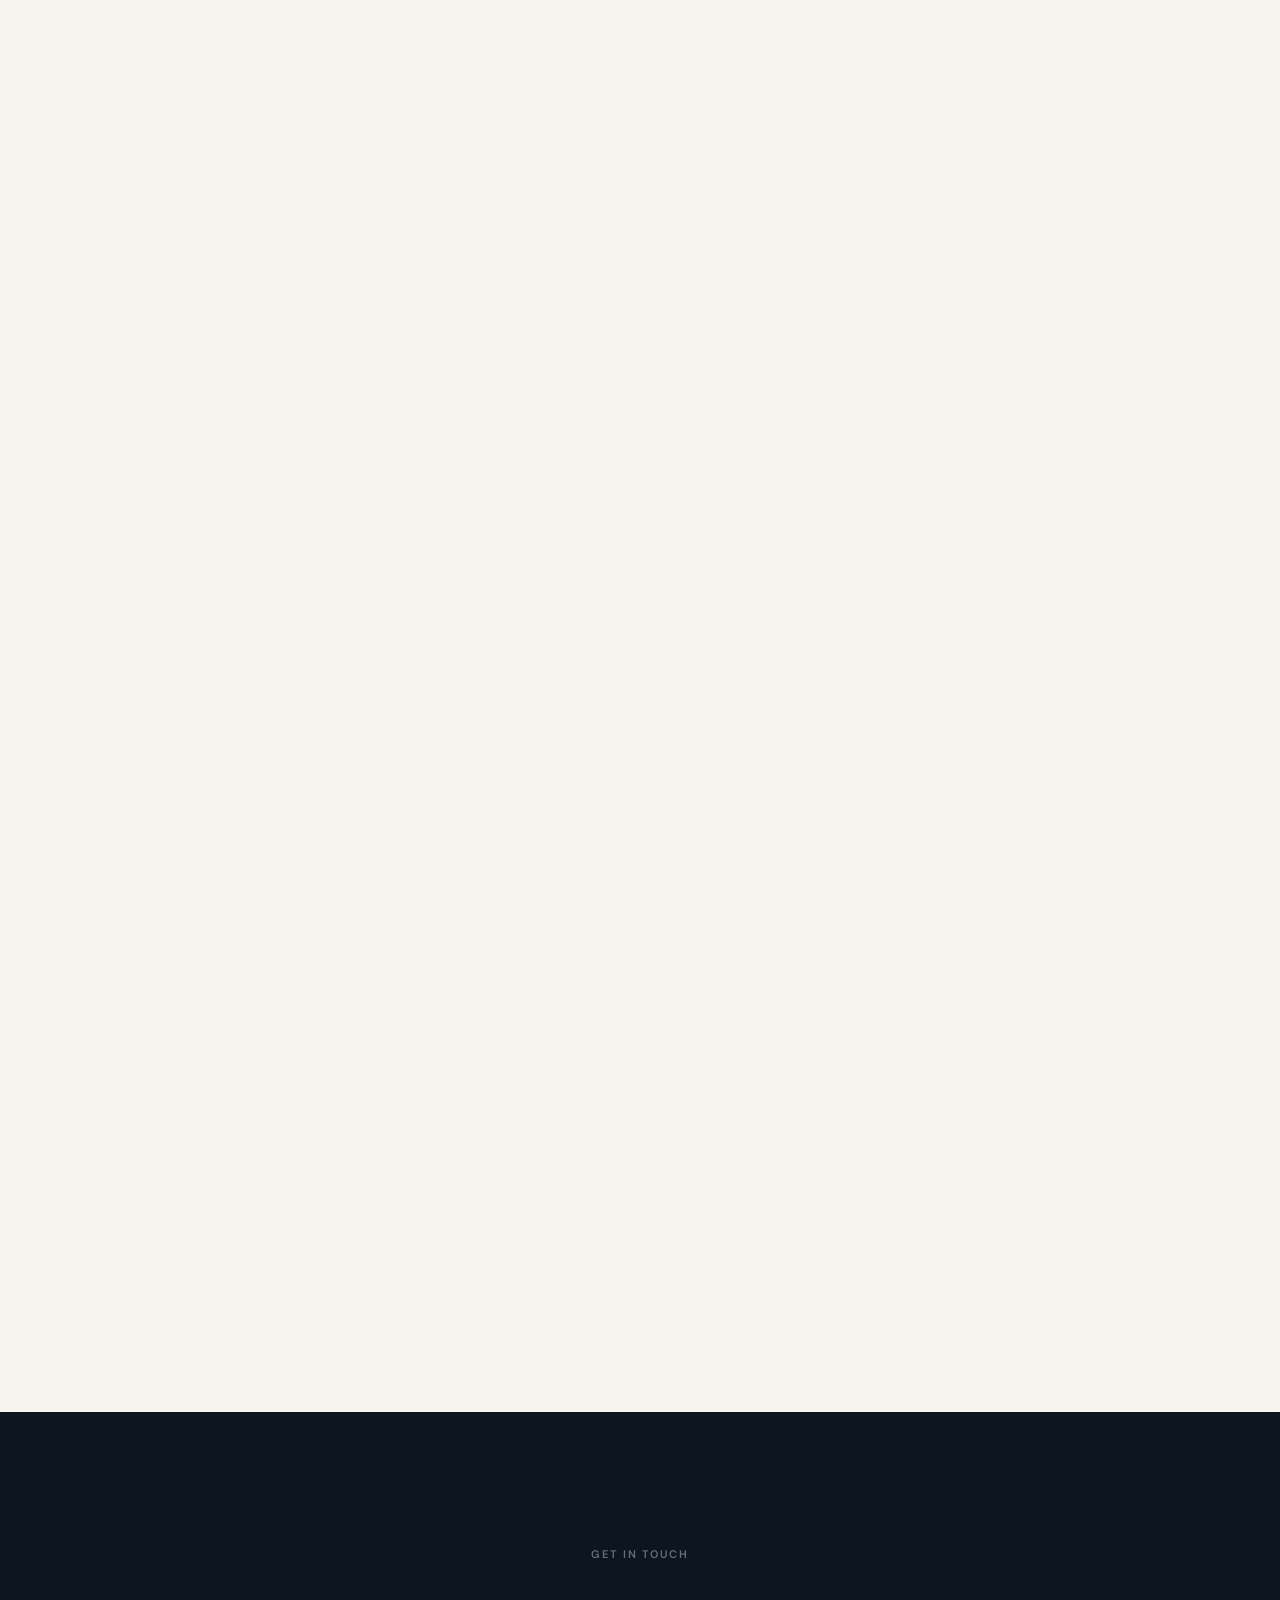
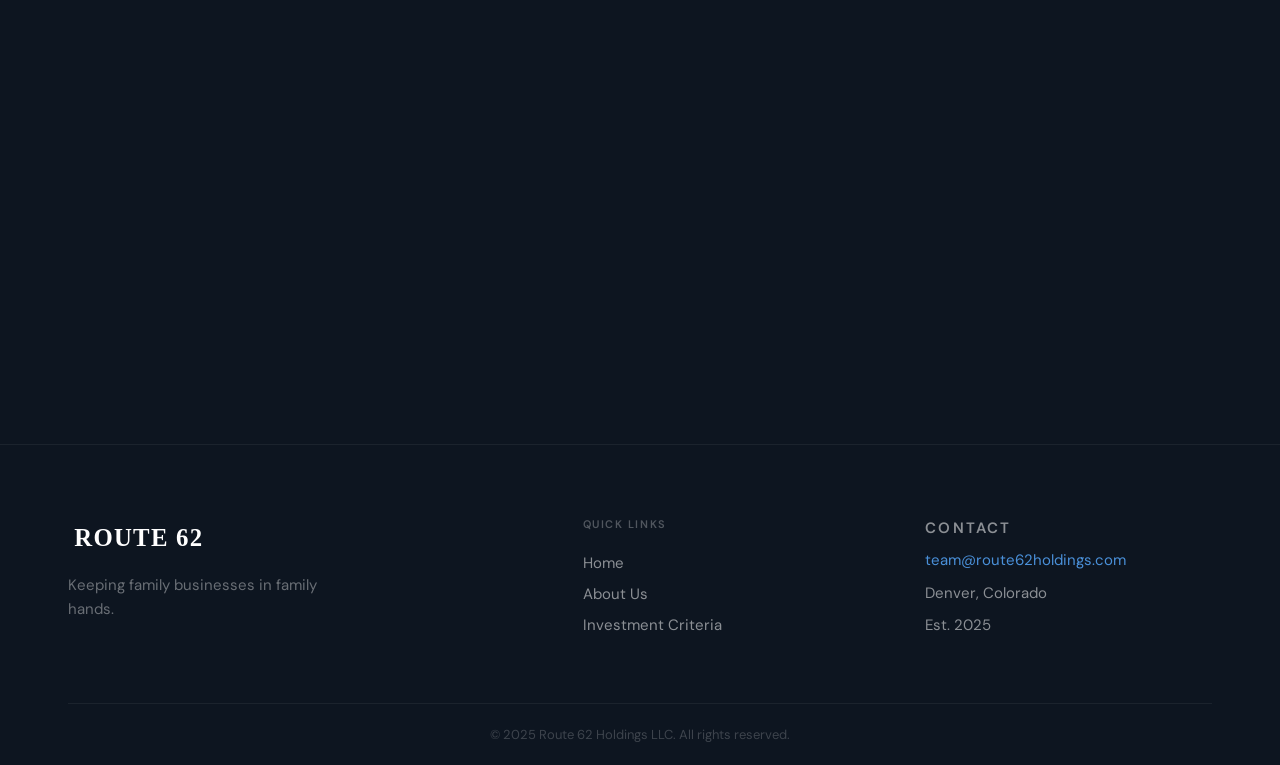
==== commit d2977739: "Minor UI changes" ====
--- a/index.html
+++ b/index.html
@@ -6,7 +6,7 @@
   <meta name="description" content="Route 62 Holdings partners with owners ready to step away - keeping the businesses they built in caring hands for the long run.">
   <title>Route 62 Holdings - Keeping Family Businesses in Family Hands</title>
   <link rel="stylesheet" href="css/styles.css">
-  <link rel="preload" as="image" href="https://images.unsplash.com/photo-1558618666-fcd25c85cd64?w=1920&auto=format&fit=crop&q=80">
+  <link rel="preload" as="image" href="assets/images/Engagement_landing.png">
   <script src="https://cdnjs.cloudflare.com/ajax/libs/gsap/3.12.2/gsap.min.js"></script>
   <script src="https://cdnjs.cloudflare.com/ajax/libs/gsap/3.12.2/ScrollTrigger.min.js"></script>
 </head>
@@ -49,9 +49,7 @@
   <!-- ══════════════════════ HERO ══════════════════════ -->
   <section class="hero" id="hero" aria-label="Hero">
     <div class="hero-bg" aria-hidden="true">
-      <video class="hero-video" autoplay muted loop playsinline>
-        <source src="assets/videos/Cinematic_Desert_Highway_Drone_Shot.mp4" type="video/mp4">
-      </video>
+      <img src="assets/images/Engagement_landing.png" alt="" class="hero-video">
     </div>
 
     <div class="hero-content reveal">
--- a/css/styles.css
+++ b/css/styles.css
@@ -572,6 +572,7 @@
   width: 100%;
   height: 100%;
   object-fit: cover;
+  object-position: center 32%;
 }
 
 .headshot-placeholder svg {
@@ -984,8 +985,6 @@
   color: rgba(255,255,255,0.45);
 }
 
-.numbers-content { }
-
 .numbers-heading {
   font-family: var(--font-display);
   font-size: clamp(1.8rem, 3vw, 2.5rem);
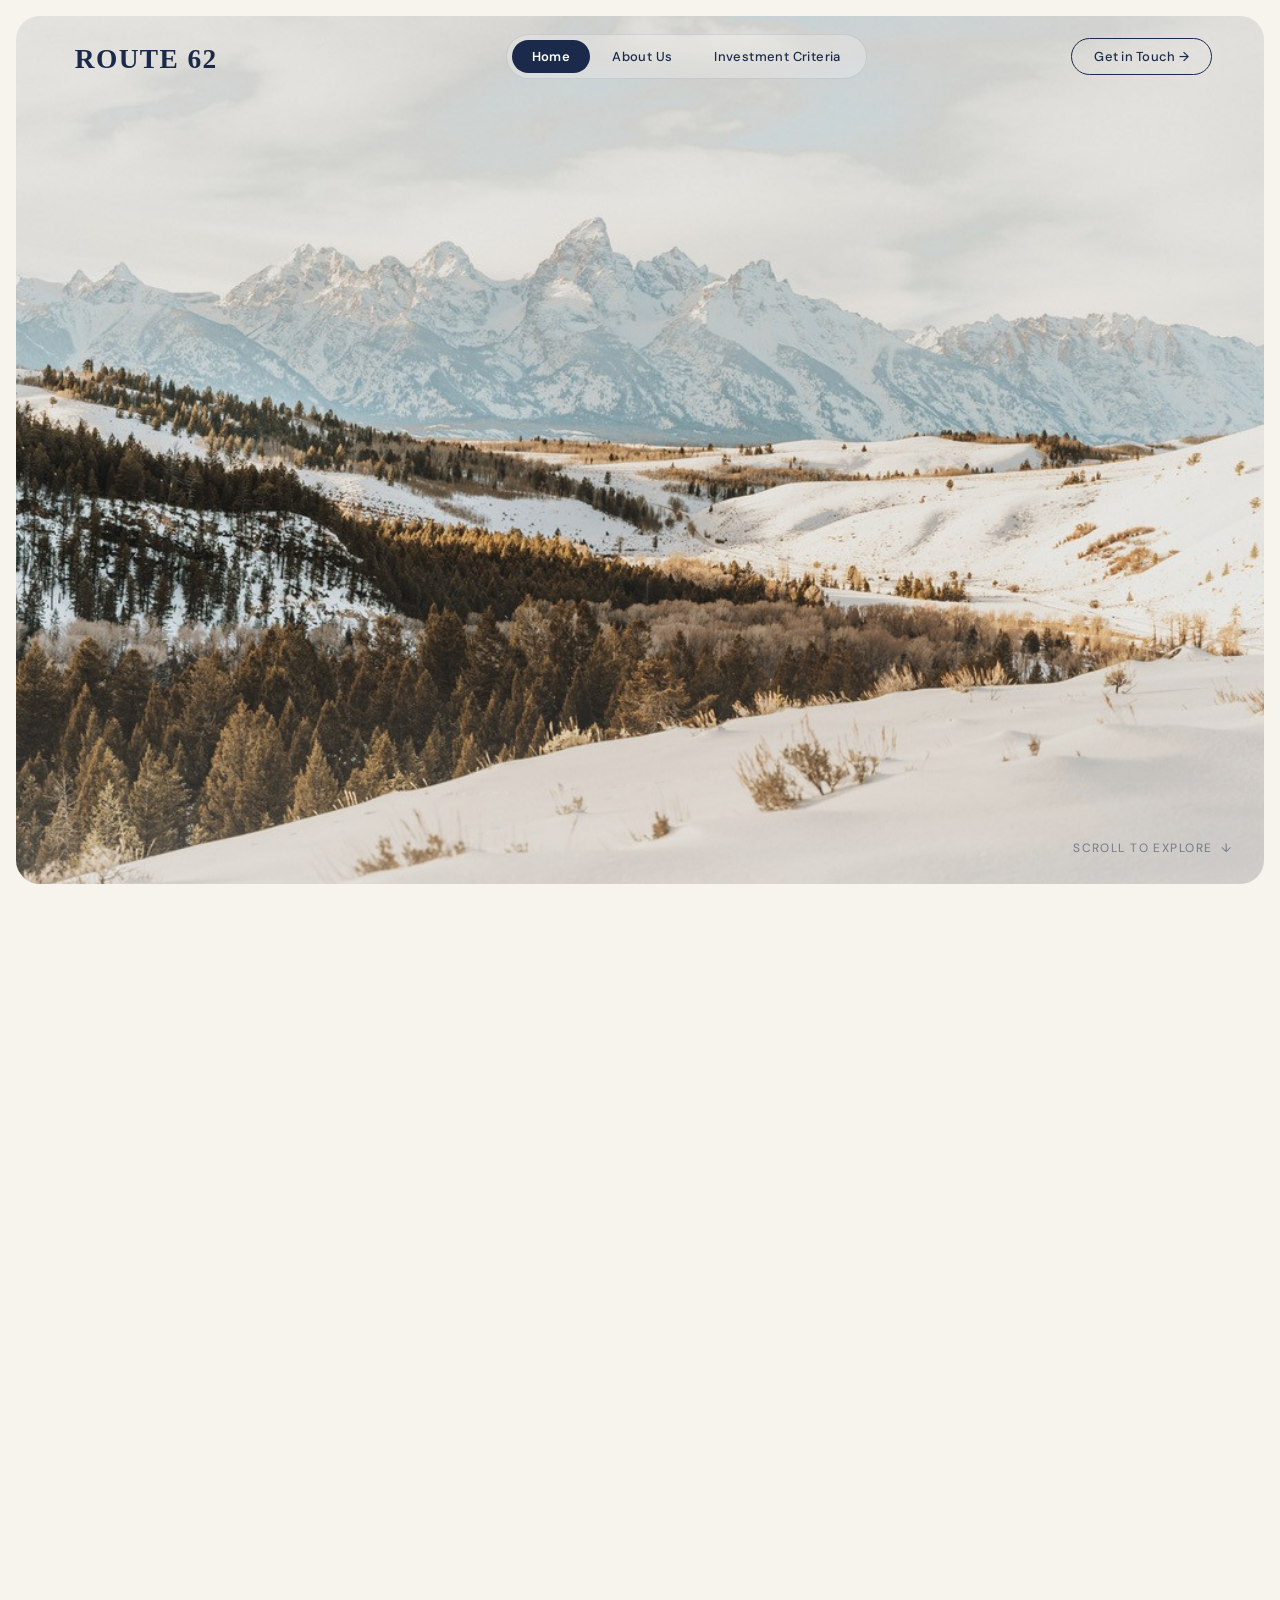
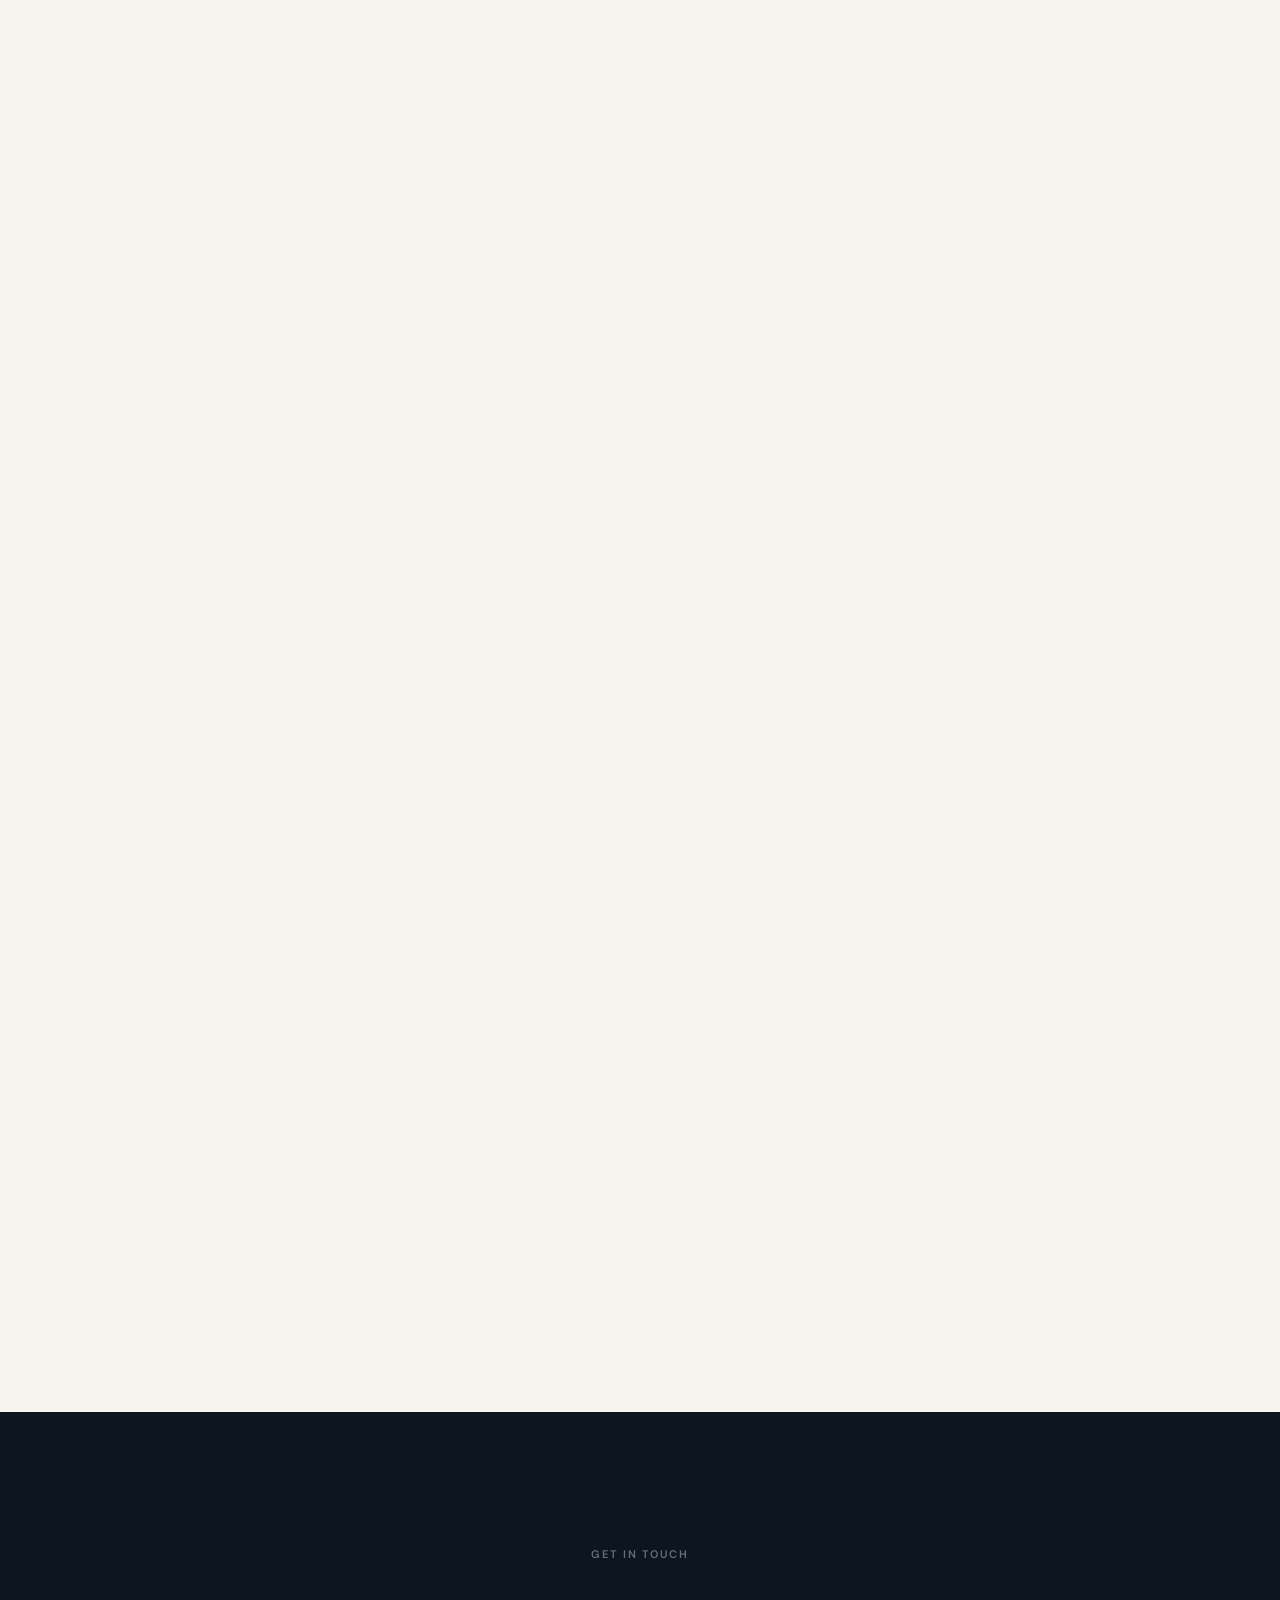
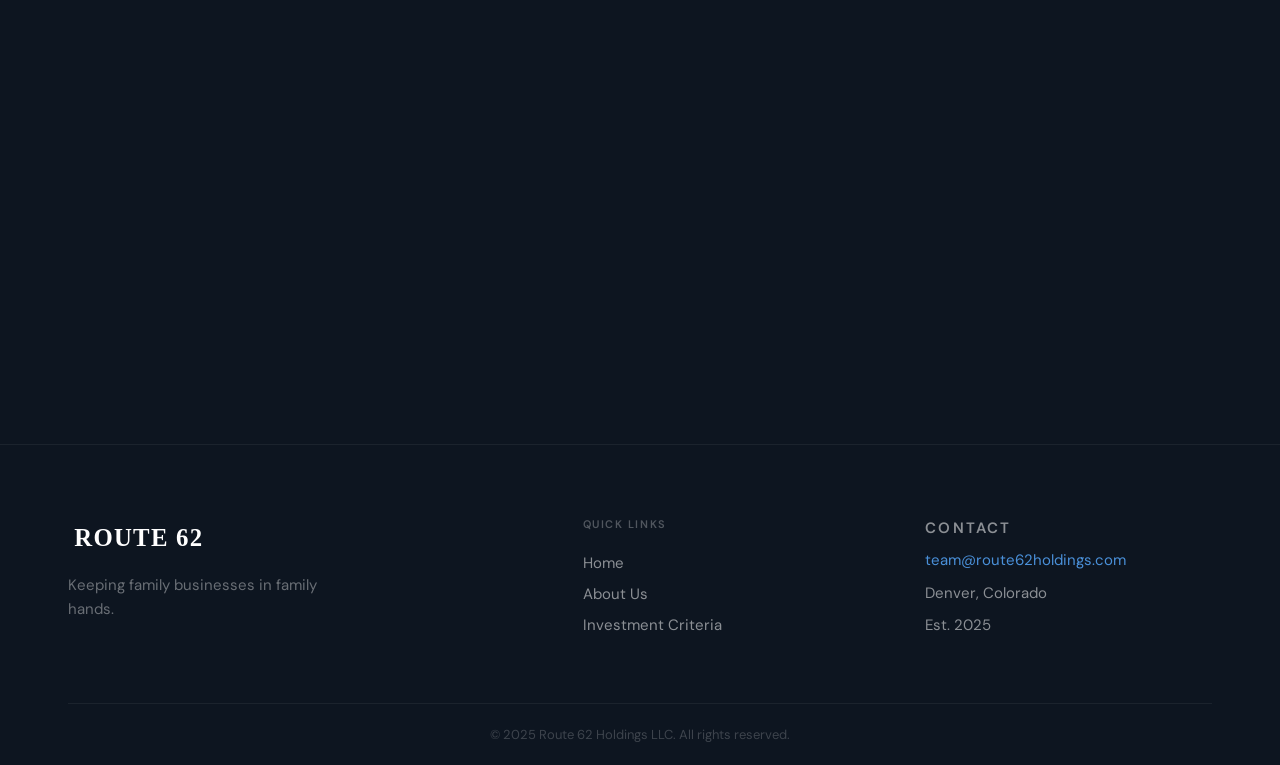
==== commit cf10c313: "Add new images and update logo in the homepage layout" ====
--- a/index.html
+++ b/index.html
@@ -6,18 +6,20 @@
   <meta name="description" content="Route 62 Holdings partners with owners ready to step away - keeping the businesses they built in caring hands for the long run.">
   <title>Route 62 Holdings - Keeping Family Businesses in Family Hands</title>
   <link rel="stylesheet" href="css/styles.css">
-  <link rel="preload" as="image" href="assets/images/Engagement_landing.png">
+  <link rel="preload" as="image" href="assets/images/hero-home.jpg">
   <script src="https://cdnjs.cloudflare.com/ajax/libs/gsap/3.12.2/gsap.min.js"></script>
   <script src="https://cdnjs.cloudflare.com/ajax/libs/gsap/3.12.2/ScrollTrigger.min.js"></script>
 </head>
-<body>
+<body class="page-home">
 
   <!-- ══════════════════════ NAV ══════════════════════ -->
   <nav class="nav" id="nav" role="navigation" aria-label="Main navigation">
     <div class="nav-inner">
       <a href="index.html" class="nav-logo" aria-label="Route 62 Holdings - Home">
-        <!-- [PLACEHOLDER] Logo - filter: brightness(0) invert(1) inverts to white on dark nav. Remove if logo is already light. -->
-        <img src="assets/logo/route62_logo_white_transparent.svg" alt="Route 62 Holdings">
+        <svg viewBox="0 0 680 122.56" xmlns="http://www.w3.org/2000/svg" role="img" aria-label="Route 62 Holdings">
+          <title>Route 62 Holdings</title>
+          <text x="20" y="95" font-family="Georgia, 'Times New Roman', serif" font-size="80" font-weight="700" fill="#FFFFFF" letter-spacing="4">ROUTE 62</text>
+        </svg>
       </a>
 
       <div class="nav-center">
@@ -49,7 +51,7 @@
   <!-- ══════════════════════ HERO ══════════════════════ -->
   <section class="hero" id="hero" aria-label="Hero">
     <div class="hero-bg" aria-hidden="true">
-      <img src="assets/images/Engagement_landing.png" alt="" class="hero-video">
+      <img src="assets/images/hero-home.jpg" alt="" class="hero-video">
     </div>
 
     <div class="hero-content reveal">
--- a/css/styles.css
+++ b/css/styles.css
@@ -97,7 +97,8 @@
   gap: 20px;
 }
 
-.nav-logo img {
+.nav-logo img,
+.nav-logo svg {
   height: 42px;
   width: auto;
   object-fit: contain;
@@ -1173,3 +1174,93 @@
   .hero-ctas     { flex-direction: column; align-items: flex-start; }
   .hero-page-title { font-size: 2.4rem; }
 }
+
+/* ═══════════════════════════════════
+   HOME PAGE: light hero, dark text
+   ═══════════════════════════════════ */
+
+/* Logo: dark navy on home */
+.page-home .nav-logo svg text {
+  fill: #1B2A4A;
+}
+
+/* Nav links + pill */
+.page-home .nav-pills-wrap {
+  background: rgba(255, 255, 255, 0.25);
+  border-color: rgba(27, 42, 74, 0.1);
+  backdrop-filter: blur(8px);
+  -webkit-backdrop-filter: blur(8px);
+}
+.page-home .nav-link {
+  color: #1B2A4A;
+}
+.page-home .nav-link:hover {
+  color: #4A90D9;
+  background: rgba(27, 42, 74, 0.06);
+}
+.page-home .nav-link.active {
+  background: #1B2A4A;
+  color: #ffffff;
+}
+.page-home .btn-nav-cta {
+  border-color: #1B2A4A;
+  color: #1B2A4A;
+}
+.page-home .btn-nav-cta:hover {
+  background: #1B2A4A;
+  border-color: #1B2A4A;
+  color: #ffffff;
+}
+
+/* Hamburger lines visible against light hero */
+.page-home .hamburger span {
+  background: #1B2A4A;
+}
+
+/* Hero overlay: kill warm tint + dark gradient, replace with subtle bottom vignette */
+.page-home .hero-bg::before {
+  display: none;
+}
+.page-home .hero-bg::after {
+  background: linear-gradient(
+    to bottom,
+    transparent 0%,
+    transparent 60%,
+    rgba(255, 255, 255, 0.15) 85%,
+    rgba(255, 255, 255, 0.35) 100%
+  );
+}
+
+/* Hero text */
+.page-home .hero-headline {
+  color: #1B2A4A;
+}
+.page-home .hero-sub {
+  color: rgba(27, 42, 74, 0.72);
+}
+.page-home .scroll-hint {
+  color: rgba(27, 42, 74, 0.5);
+}
+
+/* Hero CTA buttons */
+.page-home .btn-white-outline {
+  background: transparent;
+  color: #1B2A4A;
+  border-color: rgba(27, 42, 74, 0.35);
+}
+.page-home .btn-white-outline:hover {
+  background: rgba(27, 42, 74, 0.06);
+  color: #1B2A4A;
+  border-color: #1B2A4A;
+}
+.page-home .btn-dark-pill {
+  background: #1B2A4A;
+  color: #ffffff;
+  border-color: #1B2A4A;
+  backdrop-filter: none;
+}
+.page-home .btn-dark-pill:hover {
+  background: #4A90D9;
+  border-color: #4A90D9;
+  color: #ffffff;
+}
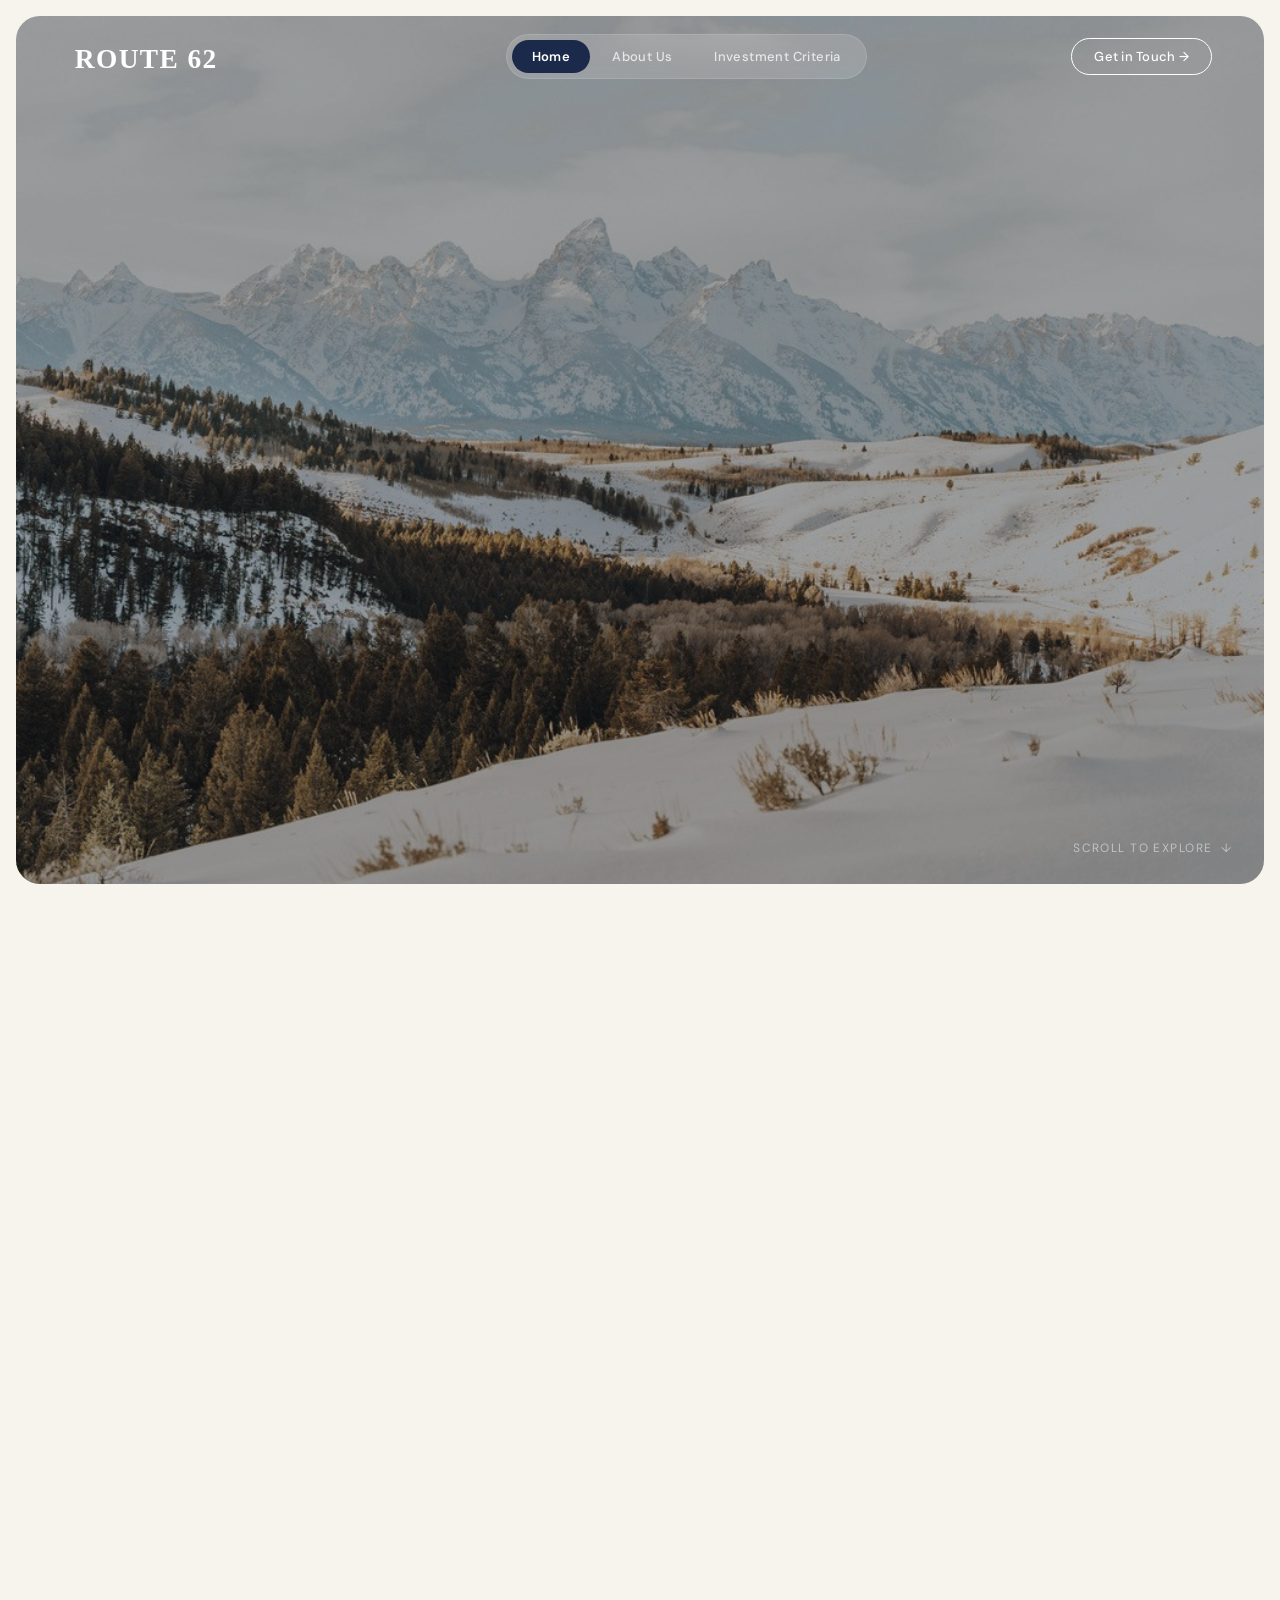
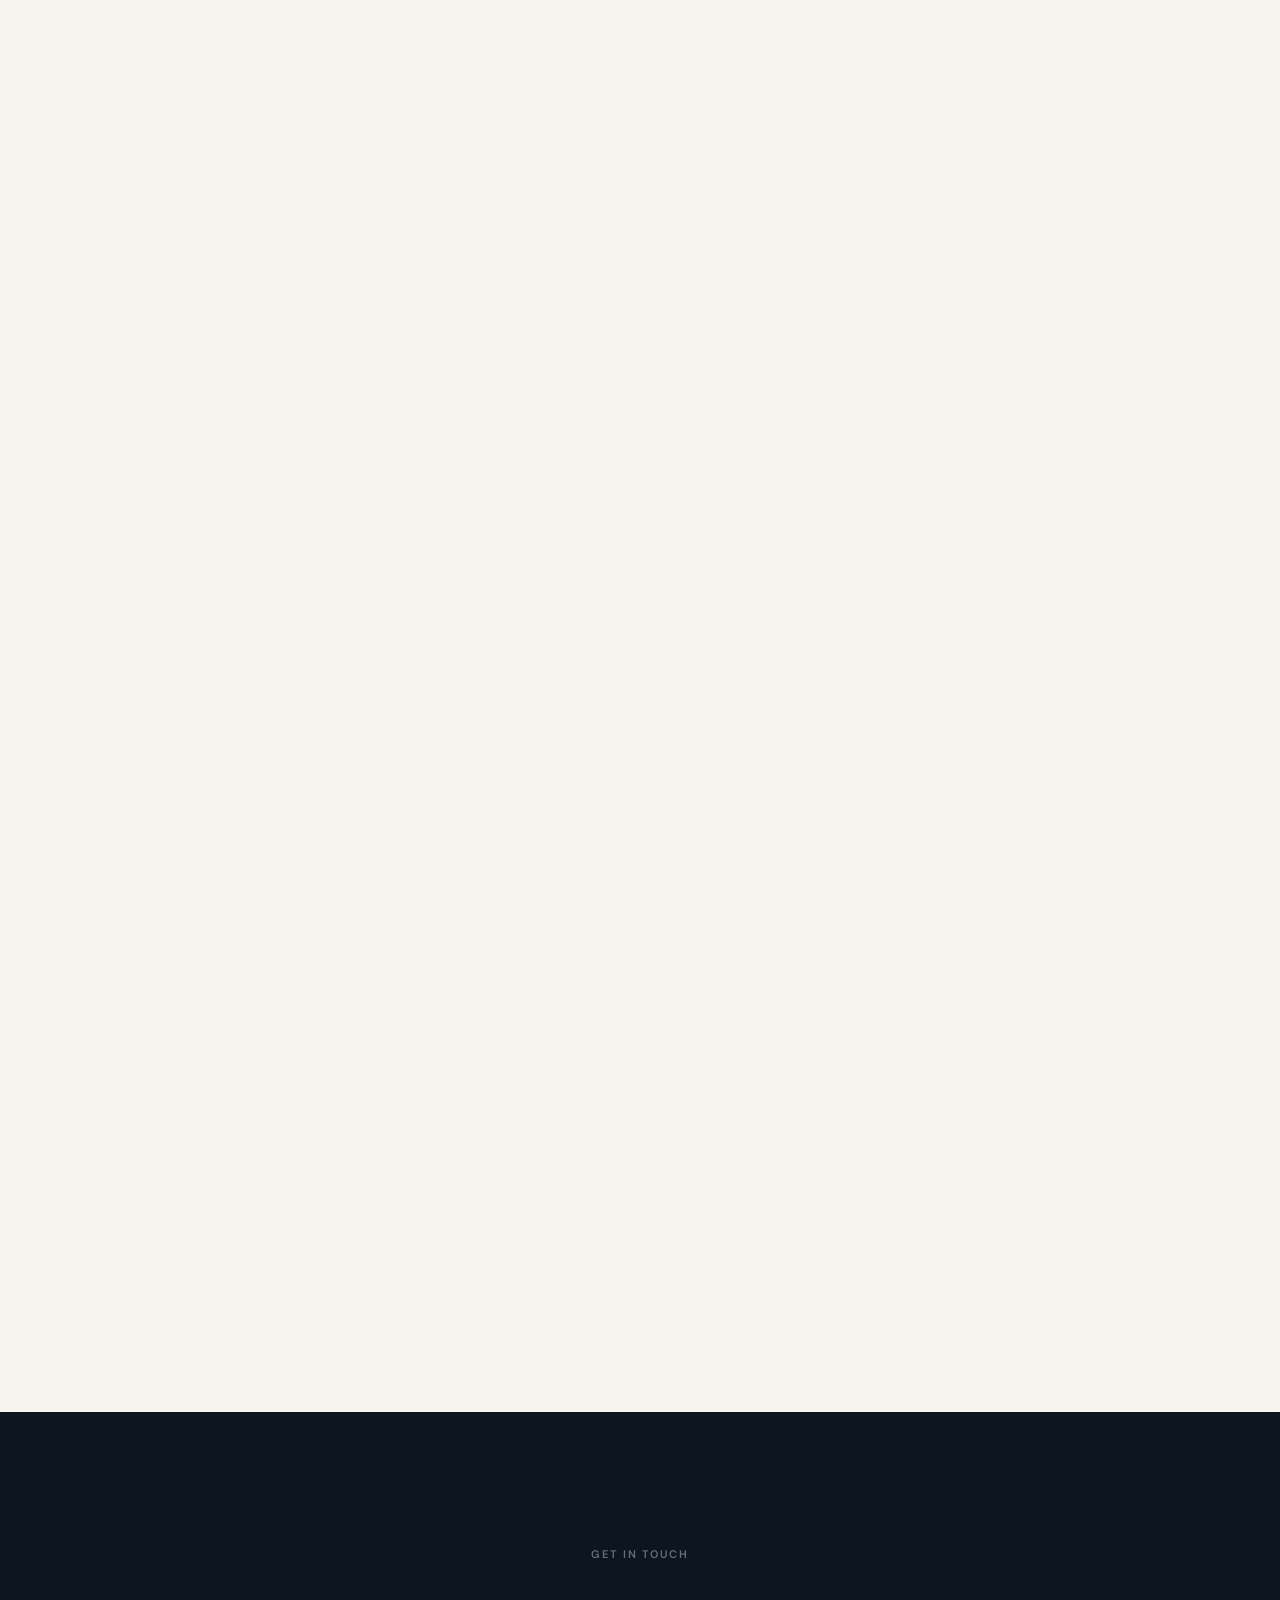
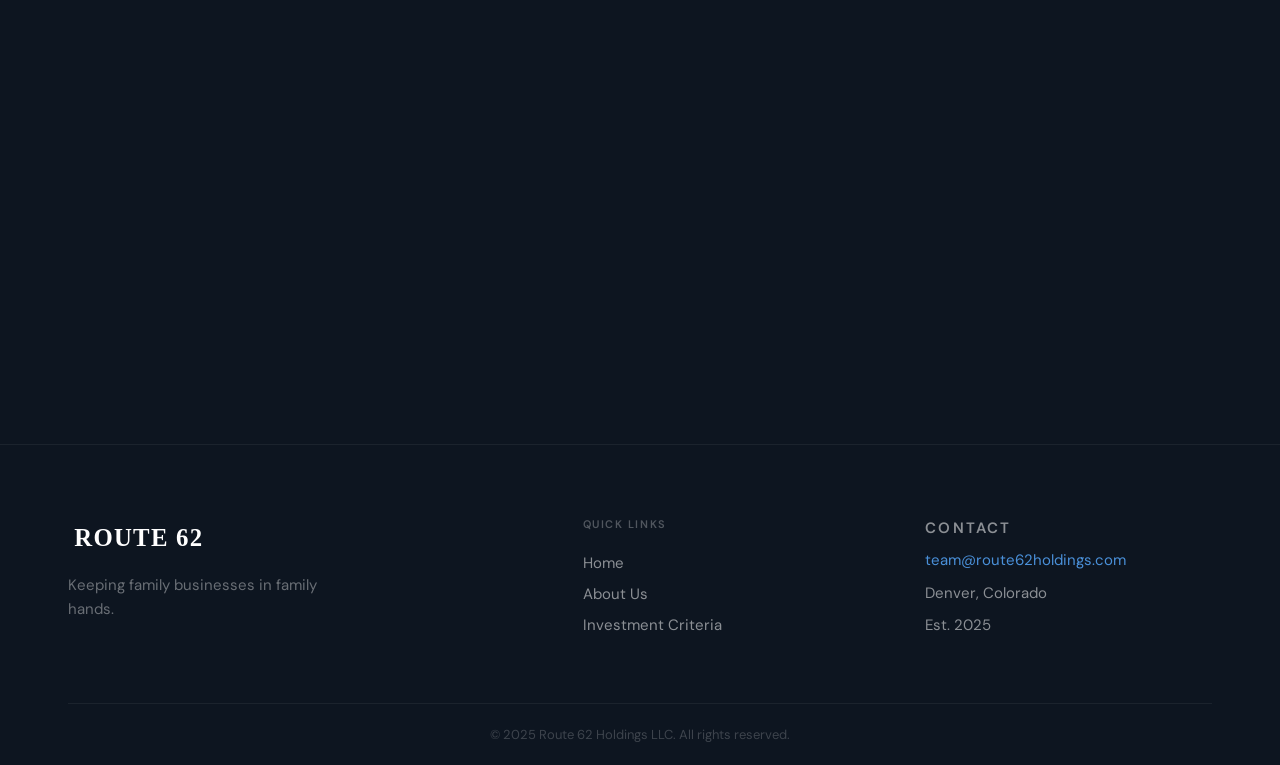
==== commit 3f82df27: "Add files via upload" ====
--- a/index.html
+++ b/index.html
@@ -87,10 +87,9 @@
         </div>
 
         <div class="founder-img-wrap reveal reveal-d2">
-          <!-- [PLACEHOLDER] Business meeting photo -->
           <img
-            src="https://images.unsplash.com/photo-1600880292203-757bb62b4baf?w=800&auto=format&fit=crop&q=80"
-            alt="Two business professionals in a meeting"
+            src="assets/images/Nicole_Max_fishing.jpeg"
+            alt="Nicole and Max fishing"
             loading="lazy"
           >
         </div>
--- a/css/styles.css
+++ b/css/styles.css
@@ -108,12 +108,13 @@
 .nav-pills-wrap {
   display: flex;
   align-items: center;
-  background: rgba(255,255,255,0.07);
+  background: rgba(255, 255, 255, 0.15);
   border: 1px solid rgba(255,255,255,0.12);
   border-radius: 50px;
   padding: 5px;
   gap: 2px;
   backdrop-filter: blur(8px);
+  -webkit-backdrop-filter: blur(8px);
 }
 
 .nav-link {
@@ -129,8 +130,8 @@
 }
 .nav-link:hover { color: #fff; background: rgba(255,255,255,0.1); }
 .nav-link.active {
-  background: var(--color-navy);
-  color: #fff;
+  background: #1B2A4A;
+  color: #ffffff !important;
   font-weight: 600;
 }
 
@@ -140,18 +141,19 @@
   gap: 6px;
   padding: 9px 22px;
   border-radius: 50px;
-  border: 1.5px solid var(--color-navy);
+  border: 1.5px solid #ffffff;
   font-size: 0.8125rem;
   font-weight: 500;
-  color: var(--color-navy);
+  color: #ffffff;
+  background: transparent;
   white-space: nowrap;
   transition: all 0.25s;
   letter-spacing: 0.02em;
 }
 .btn-nav-cta:hover {
-  background: var(--color-blue);
-  color: #fff;
-  border-color: var(--color-blue);
+  background: #ffffff;
+  color: #1B2A4A;
+  border-color: #ffffff;
 }
 
 /* Hamburger */
@@ -1176,91 +1178,83 @@
 }
 
 /* ═══════════════════════════════════
-   HOME PAGE: light hero, dark text
+   HOME PAGE: light mountain bg, warm navy overlay, white text
    ═══════════════════════════════════ */
 
-/* Logo: dark navy on home */
-.page-home .nav-logo svg text {
-  fill: #1B2A4A;
-}
-
-/* Nav links + pill */
-.page-home .nav-pills-wrap {
-  background: rgba(255, 255, 255, 0.25);
-  border-color: rgba(27, 42, 74, 0.1);
-  backdrop-filter: blur(8px);
-  -webkit-backdrop-filter: blur(8px);
-}
-.page-home .nav-link {
-  color: #1B2A4A;
-}
-.page-home .nav-link:hover {
-  color: #4A90D9;
-  background: rgba(27, 42, 74, 0.06);
-}
-.page-home .nav-link.active {
-  background: #1B2A4A;
-  color: #ffffff;
-}
-.page-home .btn-nav-cta {
-  border-color: #1B2A4A;
-  color: #1B2A4A;
-}
-.page-home .btn-nav-cta:hover {
-  background: #1B2A4A;
-  border-color: #1B2A4A;
-  color: #ffffff;
-}
-
-/* Hamburger lines visible against light hero */
-.page-home .hamburger span {
-  background: #1B2A4A;
-}
-
-/* Hero overlay: kill warm tint + dark gradient, replace with subtle bottom vignette */
+/* Hero background image vertical anchor */
+.page-home .hero-bg img {
+  object-position: center 30%;
+}
+
+/* Hero overlay: warm navy tint (replaces warm sepia + dark gradient) */
 .page-home .hero-bg::before {
   display: none;
 }
 .page-home .hero-bg::after {
-  background: linear-gradient(
-    to bottom,
-    transparent 0%,
-    transparent 60%,
-    rgba(255, 255, 255, 0.15) 85%,
-    rgba(255, 255, 255, 0.35) 100%
-  );
+  background: rgba(13, 21, 32, 0.35);
 }
 
 /* Hero text */
 .page-home .hero-headline {
+  color: #ffffff;
+}
+.page-home .hero-sub {
+  color: rgba(255, 255, 255, 0.80);
+}
+.page-home .scroll-hint {
+  color: rgba(255, 255, 255, 0.50);
+}
+
+/* Hero CTA buttons: Get in Touch = white solid (primary), Learn More = transparent (secondary) */
+.page-home .btn-white-outline {
+  background: #ffffff;
   color: #1B2A4A;
-}
-.page-home .hero-sub {
-  color: rgba(27, 42, 74, 0.72);
-}
-.page-home .scroll-hint {
-  color: rgba(27, 42, 74, 0.5);
-}
-
-/* Hero CTA buttons */
-.page-home .btn-white-outline {
+  border: none;
+}
+.page-home .btn-white-outline:hover {
+  background: rgba(255, 255, 255, 0.88);
+  color: #1B2A4A;
+}
+.page-home .btn-dark-pill {
   background: transparent;
-  color: #1B2A4A;
-  border-color: rgba(27, 42, 74, 0.35);
-}
-.page-home .btn-white-outline:hover {
-  background: rgba(27, 42, 74, 0.06);
-  color: #1B2A4A;
-  border-color: #1B2A4A;
-}
-.page-home .btn-dark-pill {
-  background: #1B2A4A;
   color: #ffffff;
-  border-color: #1B2A4A;
+  border: 1px solid rgba(255, 255, 255, 0.40);
   backdrop-filter: none;
 }
 .page-home .btn-dark-pill:hover {
-  background: #4A90D9;
-  border-color: #4A90D9;
+  background: transparent;
+  border-color: #ffffff;
   color: #ffffff;
 }
+
+/* Hero text position: bottom-left, explicit overrides for any inherited values */
+.page-home .hero-content {
+  position: absolute;
+  top: auto;
+  left: 6%;
+  right: auto;
+  bottom: 12%;
+  max-width: 52%;
+  margin: 0;
+  transform: none;
+  text-align: left;
+  z-index: 2;
+}
+.page-home .hero-content .container {
+  max-width: none;
+  margin: 0;
+  padding: 0;
+}
+
+.page-home .hero-headline {
+  font-size: clamp(2.2rem, 3.8vw, 4rem);
+  line-height: 1.08;
+  letter-spacing: -0.02em;
+  margin-bottom: 16px;
+}
+
+.page-home .stat-card {
+  position: absolute;
+  bottom: 12%;
+  right: 6%;
+}
